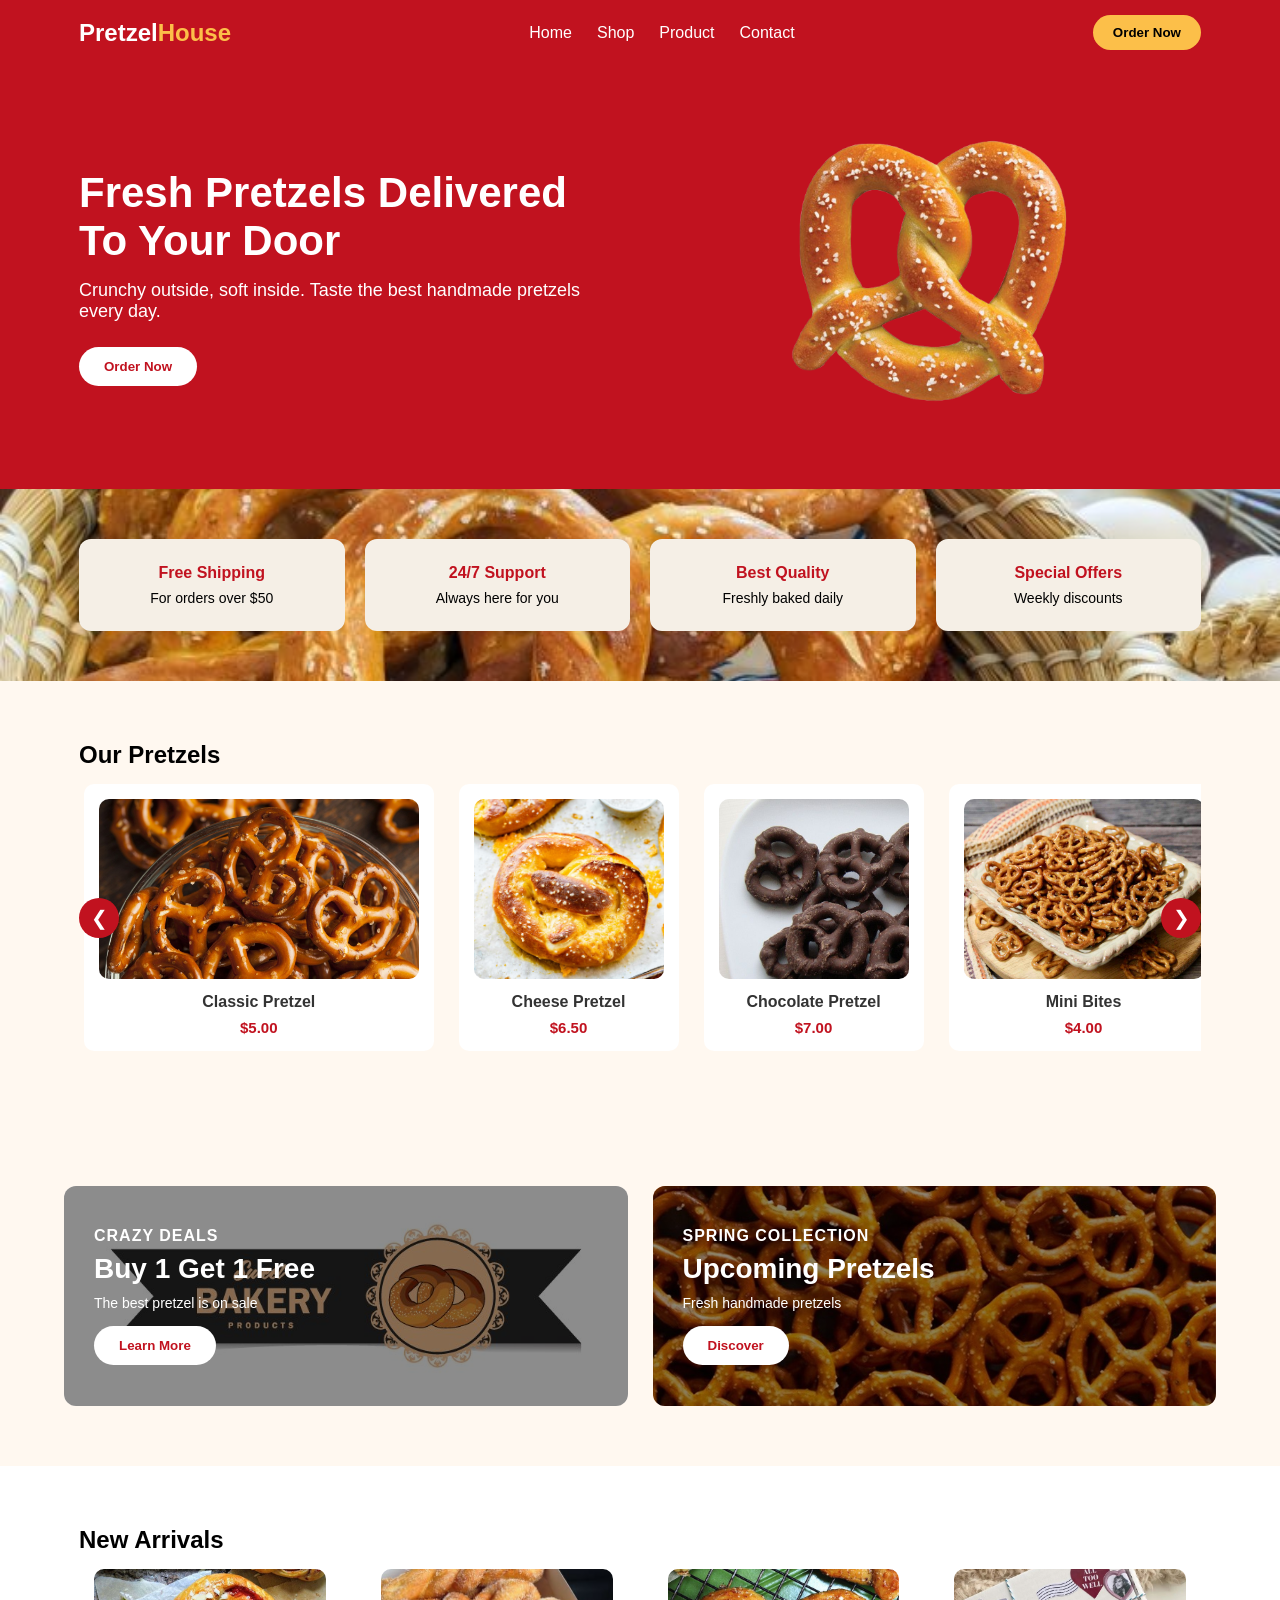
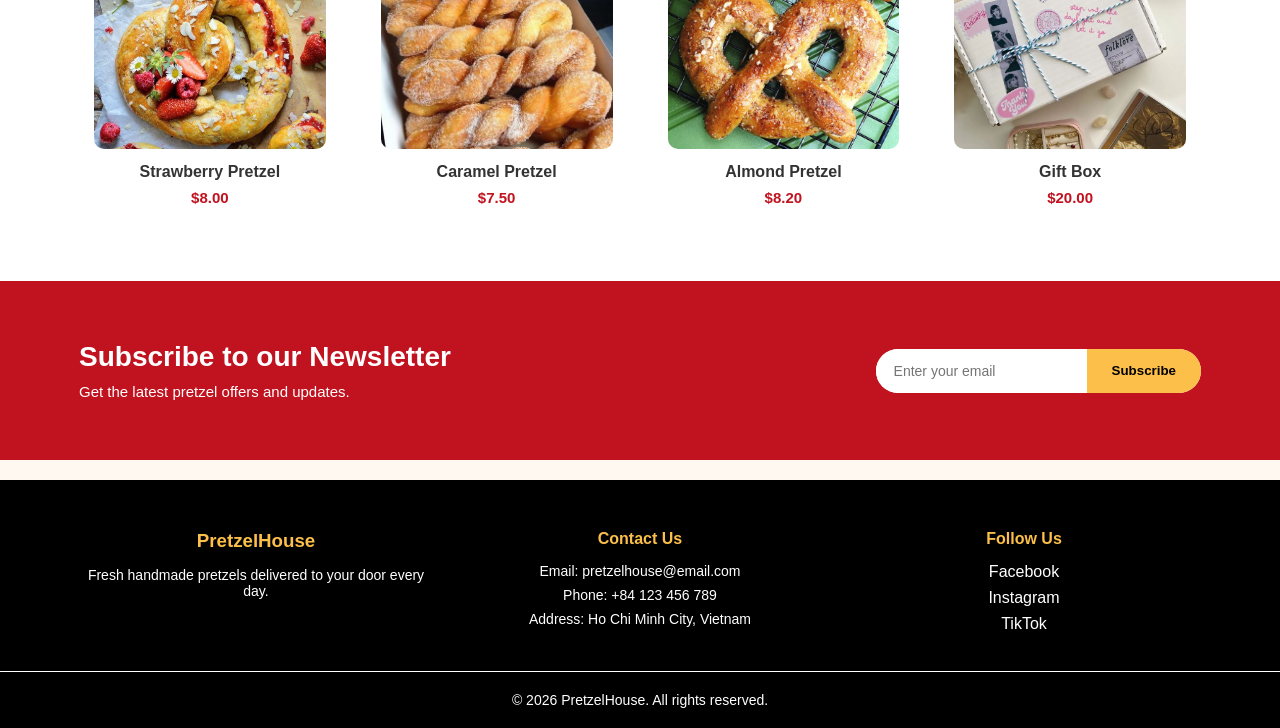
==== index.html @ 3565f14d "sua loi" ====
<!DOCTYPE html>
<html lang="vi">

<head>
    <meta charset="UTF-8">
    <meta name="viewport" content="width=device-width, initial-scale=1.0">
    <title>Pretzel House</title>
    <link rel="stylesheet" href="style.css">
    <script src="java.js"></script>
    
</head>
<body>
    <div id="homePage">
        <!-- HEADER -->
        <header class="header">
            <div class="container nav">
                <div class="logo">Pretzel<span>House</span></div>
                <ul class="menu">
        <li><a href="index.html">Home</a></li>
        <li><a href="shop.html">Shop</a></li>
        <li><a href="product.html">Product</a></li>
        <li><a href="#">Contact</a></li>
                </ul>
                </ul>
                <button class="btn-primary" onclick="showOrder()">Order Now</button>
            </div>
        </header>
        <!-- Banner -->
        <section class="banner">
            <div class="container banner-content">
                <div class="banner-text">
                    <h1>Fresh Pretzels Delivered To Your Door</h1>
                    <p>Crunchy outside, soft inside. Taste the best handmade pretzels every day.</p>
                    <button class="btn-white">Order Now</button>
                </div>
                <div class="Pretz-img">
                    <img src="./assets/img/1.png" alt="Pretzel">
                </div>
            </div>
        </section>
        <!-- Discount -->
        <section class="feature">
            <div class="container feature-grid">
                <div class="feature-item">
                    <h3>Free Shipping</h3>
                    <p>For orders over $50</p>
                </div>
                <div class="feature-item">
                    <h3>24/7 Support</h3>
                    <p>Always here for you</p>
                </div>
                <div class="feature-item">
                    <h3>Best Quality</h3>
                    <p>Freshly baked daily</p>
                </div>
                <div class="feature-item">
                    <h3>Special Offers</h3>
                    <p>Weekly discounts</p>
                </div>
            </div>
        </section>
        <!-- PRODUCT -->
        <section class="product">
            <div class="container">
                <h2 class="section-title">Our Pretzels</h2>
                <div class="slider-wrapper">
                    <button class="arrow left" onclick="scrollLeft()">❮</button>
                    <div class="product-slider" id="pretzelSlider">

                        <div class="card">
                            <img src="assets/img/Classic.png" alt="">
                            <h4>Classic Pretzel</h4>
                            <p>$5.00</p>
                        </div>

                        <div class="card">
                            <img src="assets/img/cheese.jpg" alt="">
                            <h4>Cheese Pretzel</h4>
                            <p>$6.50</p>
                        </div>

                        <div class="card">
                            <img src="assets/img/Chocolate.jpg" alt="">
                            <h4>Chocolate Pretzel</h4>
                            <p>$7.00</p>
                        </div>

                        <div class="card">
                            <img src="assets/img/mini.png" alt="">
                            <h4>Mini Bites</h4>
                            <p>$4.00</p>
                        </div>

                        <div class="card">
                            <img src="assets/img/Sweet.jpg" alt="">
                            <h4>Sweet Pretzel</h4>
                            <p>$6.00</p>
                        </div>

                        <div class="card">
                            <img src="assets/img/Salted Twist.jpg" alt="">
                            <h4>Salted Twist</h4>
                            <p>$5.50</p>
                        </div>

                        <div class="card">
                            <img src="assets/img/Crunchy Ring.jpg" alt="">
                            <h4>Crunchy Ring</h4>
                            <p>$6.20</p>
                        </div>

                        <div class="card">
                            <img src="assets/img/Combo.jpg" alt="">
                            <h4>Pretzel Combo</h4>
                            <p>$12.00</p>
                        </div>
    </div>
    <button class="arrow right" onclick="scrollRight()">❯</button>
    </div>
    </div>
</section>
        <!-- BANNER 2 -->
<section class="sm-banner">
<div class="banner-box">
    <h4>Crazy Deals</h4>
    <h2>Buy 1 Get 1 Free</h2>
    <span>The best pretzel is on sale</span>
    <button class="btn-white">Learn More</button>
</div>
<div class="banner-box banner-box2">
    <h4>Spring Collection</h4>
    <h2>Upcoming Pretzels</h2>
    <span>Fresh handmade pretzels</span>
    <button class="btn-white">Discover</button>
</div>
</section>
<!-- NEW PRODUCT -->
<section class="new-product">
<div class="container">
<h2 class="section-title">New Arrivals</h2>
    <div class="product-grid">
    <div class="card">
    <img src="assets/img/strawberry.jpg" alt="">
    <h4>Strawberry Pretzel</h4>
    <p>$8.00</p>
    </div>
    <div class="card">
    <img src="assets/img/Salted Twist.jpg" alt="sa">
    <h4>Caramel Pretzel</h4>
    <p>$7.50</p>
</div>
<div class="card">
    <img src="assets/img/Almond.jpg" alt="">
    <h4>Almond Pretzel</h4>
    <p>$8.20 </p>
    </div>
    <div class="card">
    <img src="assets/img/gift box.jpg" alt="">
    <h4>Gift Box</h4>
    <p>$20.00</p>
</div>
</div>
</div>
</section>
<!-- Trang order -->
<section id="orderPage" style="display:none; padding:50px 0;">
<div class="container">
<div class="order-header">
<h2>Order Your Pretzel</h2>
<div class="cart-icon" onclick="toggleCart()">
🛒 <span id="cart-count">0</span>
</div>
</div>
<div class="product-grid">
<div class="card">
<h4>Classic Pretzel</h4>
<p>$5.00</p>
<button onclick="addToCart('Classic Pretzel',5)">Add to Cart</button>
</div>
<div class="card">
<h4>Cheese Pretzel</h4>
<p>$6.50</p>
<button onclick="addToCart('Cheese Pretzel',6.5)">Add to Cart</button>
</div>
</div>
</div>
<!-- Gio hàng -->
<div class="cart" id="cart">
<h3>Your Cart</h3>
<ul id="cart-items"></ul>
<h4>Total: $<span id="total">0</span></h4>
<form onsubmit="placeOrder(event)">
<input type="text" placeholder="Full Name" required>
<input type="text" placeholder="Phone Number" required>
<input type="text" placeholder="Address" required>
<button type="submit">Place Order</button>
</form>
</div>
</section>
<!-- thông tin -->
<section class="newsletter">
    <div class="container newsletter-box">
        <div class="newsletter-text">
            <h2>Subscribe to our Newsletter</h2>
            <p>Get the latest pretzel offers and updates.</p>
        </div>

        <form class="newsletter-form">
            <input type="email" placeholder="Enter your email" required>
            <button type="submit">Subscribe</button>
        </form>
    </div>
</section>
<!-- FOOTER -->
<footer class="footer">
    <div class="container footer-grid">

        <!-- Shop Info -->
        <div class="footer-col">
            <h3>PretzelHouse</h3>
            <p>Fresh handmade pretzels delivered to your door every day.</p>
        </div>

        <!-- Contact -->
        <div class="footer-col">
            <h4>Contact Us</h4>
            <p>Email: pretzelhouse@email.com</p>
            <p>Phone: +84 123 456 789</p>
            <p>Address: Ho Chi Minh City, Vietnam</p>
        </div>

        <!-- Social Media -->
        <div class="footer-col">
            <h4>Follow Us</h4>
            <div class="social-icons">
                <a href="#">Facebook</a>
                <a href="#">Instagram</a>
                <a href="#">TikTok</a>
            </div>
        </div>

    </div>
    <div class="footer-bottom">
        <p>© 2026 PretzelHouse. All rights reserved.</p>
    </div>
</footer>
</body>
</html>
---- style.css ----
* {
    margin: 0;
    padding: 0;
    box-sizing: border-box;
    font-family: Arial, sans-serif;
}
/* CONTAINER */
.container {
    width: 90%;
    max-width: 1400px;
    margin: auto;
    padding: 0 15px;
}
/* HEADER */
.header {
    background: #c1121f;
    padding: 15px 0;
    position: sticky;
    top: 0;
    z-index: 1000;
}
.nav {
    display: flex;
    justify-content: space-between;
    align-items: center;
    flex-wrap: wrap;
    gap: 15px;
}
.logo {
    color: white;
    font-size: 24px;
    font-weight: bold;
}
.logo span {
    color: #fcbf49;
}
/* cho đt */
.hamburger{
display:none;
flex-direction:column;
gap:5px;
background:none;
border:none;
cursor:pointer;
}
.hamburger span{
width:25px;
height:3px;
background:white;
border-radius:3px;
transition: 0.3s;
}
.hamburger.active span:nth-child(1) {
    transform: rotate(45deg) translate(5px, 5px);
}
.hamburger.active span:nth-child(2) {
    opacity: 0;
}
.hamburger.active span:nth-child(3) {
    transform: rotate(-45deg) translate(7px, -6px);
}
/* cho laptop */
.menu{
list-style:none;
display:flex;
gap:25px;
align-items:center;
}
.menu a {
    text-decoration: none;
    color: white;
    font-weight: 500;
    padding: 8px 0;
    display: block;
}
.menu a:hover {
    color: #fcbf49;
}
/* Nút */
.btn-primary {
    background: #fcbf49;
    border: none;
    padding: 10px 20px;
    border-radius: 20px;
    cursor: pointer;
    font-weight: 600;
    transition: 0.3s;
}
.btn-primary:hover {
    background: white;
}
.btn-white {
    background: white;
    color: #c1121f;
    padding: 12px 25px;
    border: none;
    border-radius: 25px;
    cursor: pointer;
    font-weight: 600;
    transition: 0.3s;
}
.btn-white:hover {
    background: #fcbf49;
    color: black;
}
/* BANNER */
.banner {
    background: #c1121f;
    color: white;
    padding: 60px 0;
}
.banner-content {
    display: flex;
    align-items: center;
    justify-content: space-between;
    gap: 40px;
}
.banner-text {
    flex: 1;
}
.banner-text h1 {
    font-size: clamp(24px, 5vw, 42px);
    margin-bottom: 15px;
}
.banner-text p {
    margin-bottom: 25px;
    font-size: clamp(14px, 2vw, 18px);
}
.Pretz-img {
    flex: 1;
    text-align: center;
}
.Pretz-img img {
    max-width: 400px;
    width: 100%;
}
.slider-wrapper {
    position: relative;
    display: flex;
    align-items: center;
}
.product-slider {
    display: flex;
    gap: 25px;
    overflow-x: auto;
    scroll-behavior: smooth;
    padding: 15px 5px;
    -webkit-overflow-scrolling: touch;
}
.product-slider::-webkit-scrollbar {
    display: none;
}
.product-slider .card {
    min-width: 220px;
    flex: 0 0 auto;
}
/* Mũi tên */
.arrow {
    position: absolute;
    top: 50%;
    transform: translateY(-50%);
    background: #c1121f;
    color: white;
    border: none;
    font-size: 20px;
    width: 40px;
    height: 40px;
    border-radius: 50%;
    cursor: pointer;
    z-index: 10;
    transition: 0.3s;
}
.arrow.left {
    left: 0px;
}
.arrow.right {
    right: 0px;
}
.arrow:hover {
    background: #fcbf49;
    color: black;
}
/* FEATURE */
.feature {
    padding: 50px 0;
    background-image: url(./assets/img/2.jpg);
    background-size: cover;
    background-position: center;
    background-repeat: no-repeat;
}
.feature-grid {
    display: grid;
    grid-template-columns: repeat(4, 1fr);
    gap: 20px;
}
.feature-item {
    background: #f5efe6;
    padding: 25px 20px;
    border-radius: 12px;
    text-align: center;
    transition: 0.3s;
}
.feature-item:hover {
    transform: translateY(-5px);
    box-shadow: 0 5px 20px rgba(0,0,0,0.15);
}
.feature-icon {
    font-size: 32px;
    margin-bottom: 10px;
}
.feature-item h3 {
    font-size: 16px;
    margin-bottom: 8px;
    color: #c1121f;
}
.feature-item p {
    font-size: 14px;
    color: black;
}
/* PRODUCT */
.product {
    padding: 60px 0;
}
.product-grid {
    display: grid;
    grid-template-columns: repeat(4, 1fr);
    gap: 25px;
}
.card {
    background: white;
    padding: 15px;
    border-radius: 10px;
    text-align: center;
    transition: 0.3s;
}
.card img {
    width: 100%;
    height: 180px;
    object-fit: cover;
    border-radius: 10px;
    margin-bottom: 10px;
}
.card h4 {
    font-size: 16px;
    margin-bottom: 8px;
    color: #333;
}
.card p {
    color: #c1121f;
    font-weight: 600;
    font-size: 15px;
}
.card:hover {
    transform: translateY(-5px);
    box-shadow: 0 8px 25px rgba(0, 0, 0, 0.12);
}
.card button {
    margin-top: 10px;
    background: #c1121f;
    color: white;
    border: none;
    padding: 10px 20px;
    border-radius: 20px;
    cursor: pointer;
    transition: 0.3s;
}
.card button:hover {
    background: #fcbf49;
    color: black;
}
/* NEW PRODUCT */
.new-product {
    padding: 60px 0;
    background: white;
}
/* ORDER */
.order-header {
    display: flex;
    justify-content: space-between;
    align-items: center;
    margin-bottom: 30px;
}
.cart-icon {
    background: #c1121f;
    color: white;
    padding: 10px 18px;
    border-radius: 25px;
    cursor: pointer;
    font-weight: 600;
}
/* CART */
.cart {
    position: fixed;
    top: 0;
    right: -320px;
    width: 320px;
    max-width: 90%;
    height: 100%;
    background: white;
    padding: 25px;
    transition: 0.3s;
    box-shadow: -5px 0 20px rgba(0, 0, 0, 0.15);
    overflow-y: auto;
}
.cart.active {
    right: 0;
}
.cart-sidebar h3 {
    margin-bottom: 20px;
    color: #c1121f;
}
.cart-sidebar ul {
    list-style: none;
    margin-bottom: 20px;
}
.cart-sidebar li {
    padding: 10px 0;
    border-bottom: 1px solid #eee;
}
.cart-sidebar input {
    width: 100%;
    margin-bottom: 12px;
    padding: 12px;
    border: 1px solid #ddd;
    border-radius: 8px;
    font-size: 14px;
}
.cart-sidebar button[type="submit"] {
    width: 100%;
    background: #c1121f;
    color: white;
    border: none;
    padding: 12px;
    border-radius: 25px;
    cursor: pointer;
    font-weight: 600;
    transition: 0.3s;
}
.cart-sidebar button[type="submit"]:hover {
    background: #fcbf49;
    color: black;
}
/* TABLET */
@media (max-width:992px) {
    .banner-content {
        flex-direction: column;
        text-align: center;
    }
    .menu {
        justify-content: center;
    }

}
/* MOBILE */
@media (max-width:768px) {
    .nav {
        flex-direction: column;
        text-align: center;
    }
    .menu {
        flex-direction: column;
        gap: 10px;
    }
    .banner-text h1 {
        font-size: 28px;
    }
    .Pretz-img img {
        max-width: 250px;
}
.cart {
width: 100%;
}
}
/* ĐK mail */
.newsletter{
    background:#c1121f;
    padding:60px 0;
    color:white;
}
.newsletter-box{
    display:flex;
    justify-content:space-between;
    align-items:center;
    gap:30px;
}
.newsletter-text h2{
    font-size: clamp(22px, 3vw, 28px);
    margin-bottom:10px;
}
.newsletter-text p {
    font-size: 15px;
}
.newsletter-form{
    display:flex;
    background:white;
    border-radius:30px;
    overflow:hidden;
    flex-shrink: 0;
}
.newsletter-form input{
    border:none;
    padding:14px 18px;
    outline:none;
    min-width:200px;
    font-size: 14px;
}
.newsletter-form button{
    border:none;
    background:#fcbf49;
    padding:14px 25px;
    cursor:pointer;
    font-weight:bold;
    transition: 0.3s;
}
.newsletter-form button:hover{
    background:#ffd166;
}
@media (max-width:768px){
.menu{
position:absolute;
top:70px;
left:0;
right:0;
background:#c1121f;
flex-direction:column;
display:none;
padding:20px 0;
}
.menu.active{
display:flex;
}
.hamburger{
display:flex;
}
.sm-banner{
flex-direction:column;
}
.newsletter-box{
flex-direction:column;
text-align:center;
}
}
@media (max-width:992px){
.product-grid{
grid-template-columns: repeat(2,1fr);
}
.feature-grid{
grid-template-columns: repeat(2,1fr);
}
}
@media (max-width:600px){
.product-grid{
grid-template-columns:1fr;
}
}
/* SMALL BANNERS */
.sm-banner{
    display:flex;
    gap:25px;
    padding:60px 5%;
}
.banner-box{
    flex:1;
    min-height:220px;
    background-image:url('./assets/img/banner1.jpg');
    background-size:cover;
    background-position:center;
    display:flex;
    flex-direction:column;
    justify-content:center;
    align-items:flex-start;
    padding:30px;
    color:white;
    border-radius:12px;
    transition:0.3s;
    position:relative;
    overflow:hidden;
}
.banner-box::before{
    content:"";
    position:absolute;
    inset:0;
    background:rgba(0,0,0,0.45);
}
.banner-box *{
    position:relative;
    z-index:2;
}
.banner-box h4{
    font-size:16px;
    margin-bottom:8px;
    text-transform: uppercase;
    letter-spacing: 1px;
}
.banner-box h2{
    font-size:clamp(20px, 3vw, 28px);
    margin-bottom:10px;
}
.banner-box span{
    margin-bottom:15px;
    font-size: 14px;
}
/* second banner */
.banner-box2{
    background-image:url('./assets/img/banner2.jpg');
}
.banner-box:hover{
    transform:translateY(-6px);
    box-shadow:0 10px 25px rgba(0,0,0,0.2);
}
/* mobile */
@media (max-width:480px){
.product-grid{
grid-template-columns:1fr;
}
.feature-grid{
grid-template-columns:1fr;
}
.footer-grid{
grid-template-columns:1fr;
}
}
/* tt */
.footer{
    background: black;
    color:white;
    padding:50px 0 20px;
}
.footer-grid{
    display:grid;
    grid-template-columns:repeat(3, 1fr);
    gap:30px;
}
.footer-col h3,
.footer-col h4{
    margin-bottom:15px;
    color: #fcbf49;
}
.footer-col p{
    font-size:14px;
    margin-bottom:8px;
    color: white;
}
.social-icons a{
    display:block;
    color:white;
    text-decoration:none;
    margin-bottom:8px;
    transition: 0.3s;
}
.social-icons a:hover{
    color:#c1121f
}
.footer-bottom{
    text-align:center;
    margin-top:30px;
    font-size:14px;
    border-top:1px solid white;
    padding-top:20px;
    color: #ffffff;
}
#cart {
    overflow-x: auto;
}
#cart table {
    width: 100%;
    border-collapse: collapse;
    table-layout: fixed;
    white-space: nowrap;
}
#cart table img {
    width: 70px;
}
#cart table td {
    padding: 10px 5px;
    text-align: center;
}
#cart table td:nth-child(1) { width: 100px; }
#cart table td:nth-child(2) { width: 150px; }
#cart table td:nth-child(3) { width: 250px; }
#cart table td:nth-child(4),
#cart table td:nth-child(5),
#cart table td:nth-child(6) { width: 150px; }
#cart table thead {
    border: 1px solid #e2e9e1;
    border-left: none;
    border-right: none;
}
#cart table thead td {
    font-weight: 700;
    text-transform: uppercase;
    font-size: 13px;
    padding: 18px 0;
}
#cart table tbody tr td {
    padding-top: 15px;
}
#cart table tbody td i {
    color: #088178;
}
#cart-add {
    display: flex;
    flex-wrap: wrap;
    justify-content: space-between;
}
#coupon {
    width: 50%;
    margin-bottom: 30px;
}
#coupon h3, #subtotal h3 {
    padding-bottom: 15px;
}
#coupon input {
    padding: 10px 20px;
    outline: none;
    width: 60%;
    border: 1px solid #e2e9e1;
}
#subtotal {
    width: 45%;
    margin-bottom: 30px;
    border: 1px solid #e2e9e1;
    padding: 30px;
}
#subtotal table {
    border-collapse: collapse;
    width: 100%;
    margin-bottom: 20px;
}
#subtotal table td {
    width: 50%;
    border: 1px solid #e2e9e1;
    padding: 10px;
    font-size: 13px;
}
.section-p1 {
    padding: 40px 80px; 
}
@media (max-width: 477px) {
    #cart-add {
        flex-direction: column;
    }
    #coupon, #subtotal {
        width: 100%;
    }
}

.blog-header {
    display: flex;
    align-items: center;
    justify-content: space-between;
    padding: 20px 80px;
    background: #E3E6F3;
    box-shadow: 0 5px 15px rgba(0, 0, 0, 0.06);
    z-index: 999;
    position: sticky;
    top: 0;
    left: 0;
}

.blog-nav {
    display: flex;
    align-items: center;
    justify-content: center;
}
.blog-nav li {
    list-style: none; 
    padding: 0 20px;
    position: relative;
}
.blog-nav li a {
    text-decoration: none; 
    font-size: 16px;
    font-weight: 600;
    color: #1a1a1a;
    transition: 0.3s ease;
}

.blog-nav li a:hover,
.blog-nav li a.active {
    color: #088178; 
}
.product-detail {
    padding: 60px 0;
}

body {
    margin: 0;
    background-color: #fff8f0;
}
header {
    padding: 15px;
    text-align: center;
}

header h1 {
    color: white;
    margin: 0;
}
.nav {
    position: relative;
}
nav a {
    color: #ffe4c4;
    margin: 0 15px;
    text-decoration: none;
    font-weight: bold;
}

nav a:hover {
    color: white;
}

.container-blog {
    padding: 20px;
}

.blog-post {
    background: white;
    margin-bottom: 20px;
    padding: 15px;
    border-radius: 10px;
    box-shadow: 0 2px 5px rgba(0,0,0,0.1);
}

.blog-post h2 {
    color: #8b4513;
}

.about {
    background: white;
    padding: 20px;
    border-radius: 10px;
}

.about h2 {
    color: #8b4513;
}
footer {
    background-color: #8b4513;
    color: white;
    text-align: center;
    padding: 10px;
    margin-top: 20px;
}
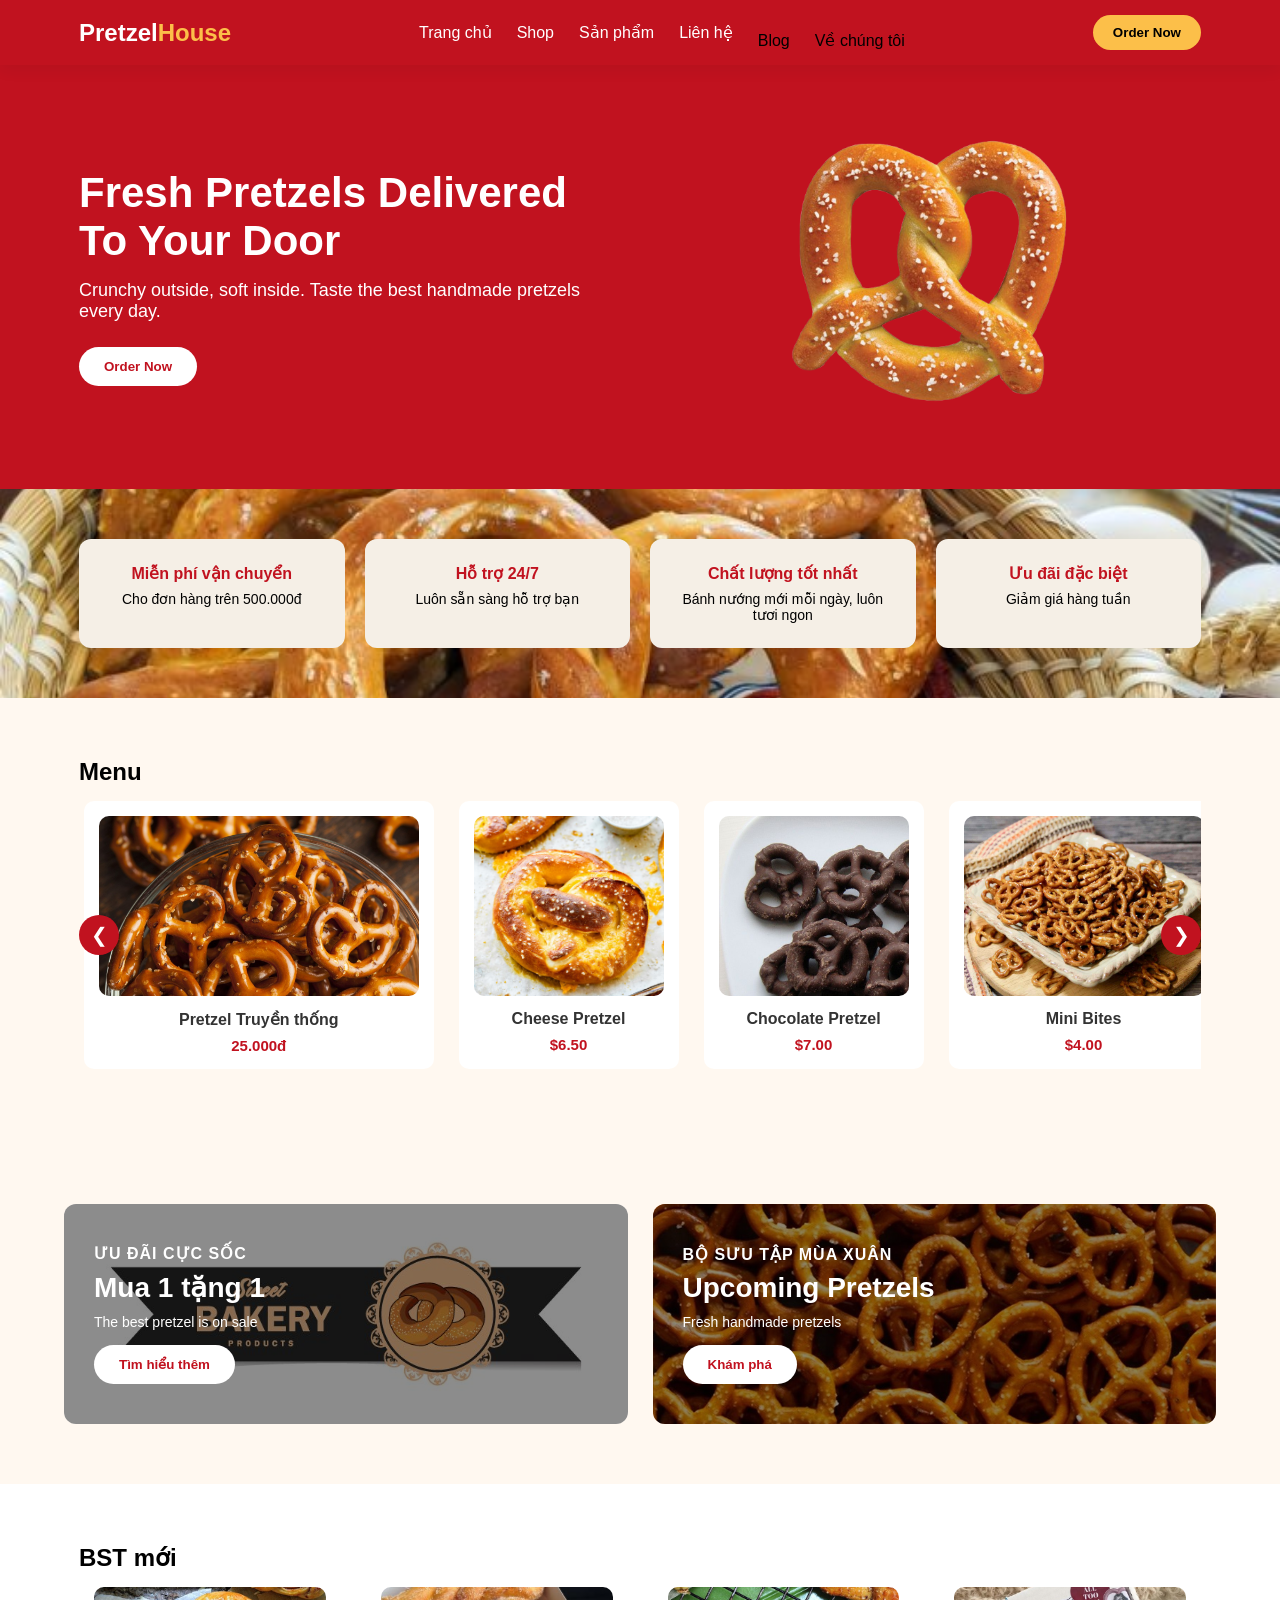
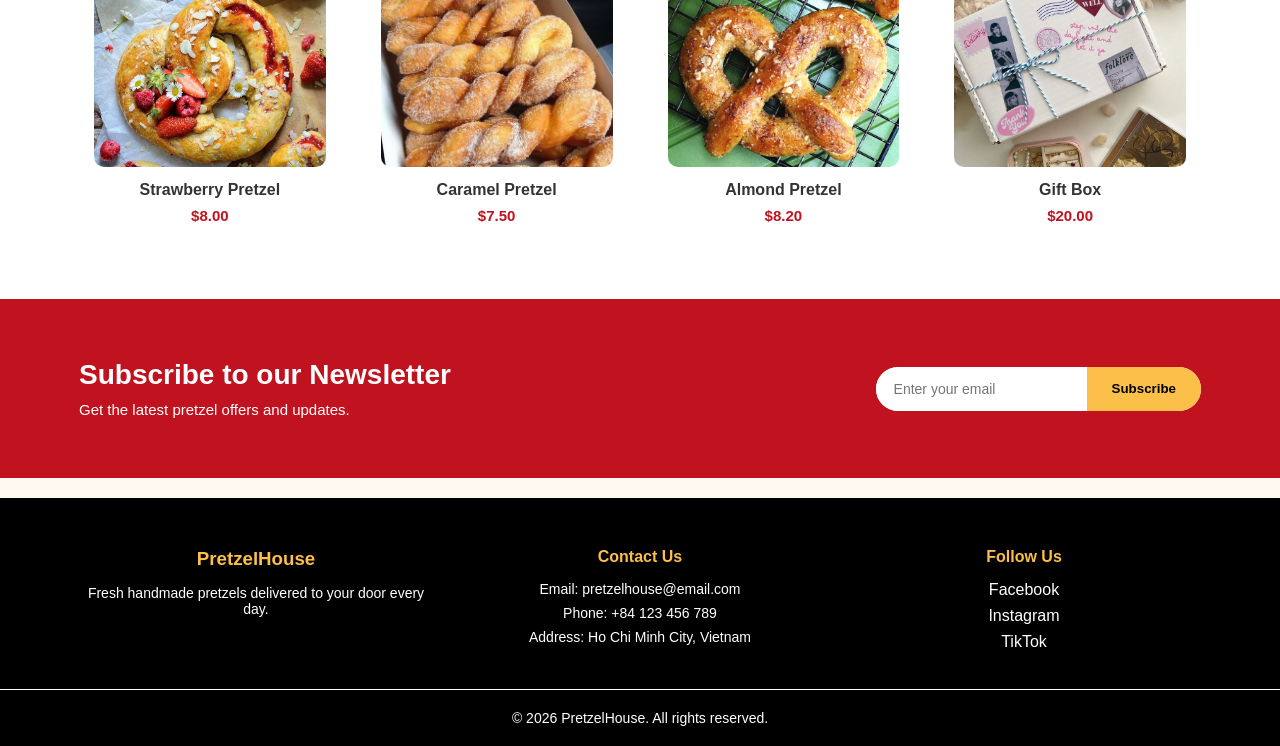
==== commit 35b036ed: "doi sang tv" ====
--- a/index.html
+++ b/index.html
@@ -11,15 +11,16 @@
 </head>
 <body>
     <div id="homePage">
-        <!-- HEADER -->
         <header class="header">
             <div class="container nav">
                 <div class="logo">Pretzel<span>House</span></div>
                 <ul class="menu">
-        <li><a href="index.html">Home</a></li>
+        <li><a href="index.html">Trang chủ</a></li>
         <li><a href="shop.html">Shop</a></li>
-        <li><a href="product.html">Product</a></li>
-        <li><a href="#">Contact</a></li>
+        <li><a href="product.html">Sản phẩm</a></li>
+        <li><a href="contact.html">Liên hệ</a></li>
+        <li><a href="blog.html"></a>Blog</li>
+        <li><a href="about.html"></a>Về chúng tôi</li>
                 </ul>
                 </ul>
                 <button class="btn-primary" onclick="showOrder()">Order Now</button>
@@ -42,35 +43,35 @@
         <section class="feature">
             <div class="container feature-grid">
                 <div class="feature-item">
-                    <h3>Free Shipping</h3>
-                    <p>For orders over $50</p>
-                </div>
-                <div class="feature-item">
-                    <h3>24/7 Support</h3>
-                    <p>Always here for you</p>
-                </div>
-                <div class="feature-item">
-                    <h3>Best Quality</h3>
-                    <p>Freshly baked daily</p>
-                </div>
-                <div class="feature-item">
-                    <h3>Special Offers</h3>
-                    <p>Weekly discounts</p>
+                    <h3>Miễn phí vận chuyển</h3>
+                    <p>Cho đơn hàng trên 500.000đ</p>
+                </div>
+                <div class="feature-item">
+                    <h3>Hỗ trợ 24/7</h3>
+                    <p>Luôn sẵn sàng hỗ trợ bạn</p>
+                </div>
+                <div class="feature-item">
+                    <h3>Chất lượng tốt nhất</h3>
+                    <p>Bánh nướng mới mỗi ngày, luôn tươi ngon</p>
+                </div>
+                <div class="feature-item">
+                    <h3>Ưu đãi đặc biệt</h3>
+                    <p>Giảm giá hàng tuần</p>
                 </div>
             </div>
         </section>
         <!-- PRODUCT -->
         <section class="product">
             <div class="container">
-                <h2 class="section-title">Our Pretzels</h2>
+                <h2 class="section-title">Menu</h2>
                 <div class="slider-wrapper">
                     <button class="arrow left" onclick="scrollLeft()">❮</button>
                     <div class="product-slider" id="pretzelSlider">
 
                         <div class="card">
                             <img src="assets/img/Classic.png" alt="">
-                            <h4>Classic Pretzel</h4>
-                            <p>$5.00</p>
+                            <h4> Pretzel Truyền thống </h4>
+                            <p>25.000đ </p>
                         </div>
 
                         <div class="card">
@@ -111,8 +112,8 @@
 
                         <div class="card">
                             <img src="assets/img/Combo.jpg" alt="">
-                            <h4>Pretzel Combo</h4>
-                            <p>$12.00</p>
+                            <h4>Combo pretzel</h4>
+                            <p>150,000đ</p>
                         </div>
     </div>
     <button class="arrow right" onclick="scrollRight()">❯</button>
@@ -122,22 +123,22 @@
         <!-- BANNER 2 -->
 <section class="sm-banner">
 <div class="banner-box">
-    <h4>Crazy Deals</h4>
-    <h2>Buy 1 Get 1 Free</h2>
+    <h4>Ưu đãi cực sốc</h4>
+    <h2>Mua 1 tặng 1</h2>
     <span>The best pretzel is on sale</span>
-    <button class="btn-white">Learn More</button>
+    <button class="btn-white">Tìm hiểu thêm</button>
 </div>
 <div class="banner-box banner-box2">
-    <h4>Spring Collection</h4>
+    <h4>Bộ sưu tập mùa xuân</h4>
     <h2>Upcoming Pretzels</h2>
     <span>Fresh handmade pretzels</span>
-    <button class="btn-white">Discover</button>
+    <button class="btn-white">Khám phá</button>
 </div>
 </section>
 <!-- NEW PRODUCT -->
 <section class="new-product">
 <div class="container">
-<h2 class="section-title">New Arrivals</h2>
+<h2 class="section-title">BST mới</h2>
     <div class="product-grid">
     <div class="card">
     <img src="assets/img/strawberry.jpg" alt="">
--- a/style.css
+++ b/style.css
@@ -742,4 +742,156 @@
     text-align: center;
     padding: 10px;
     margin-top: 20px;
-}+}
+
+body {
+    font-family: 'Segoe UI', Tahoma, Geneva, Verdana, sans-serif;
+    margin: 0;
+    padding: 0;
+}
+
+.section-p1 {
+    padding: 40px 80px;
+}
+
+
+header {
+    display: flex;
+    justify-content: space-between;
+    align-items: center;
+    padding: 20px 80px;
+    background: #f3f5f9;
+    box-shadow: 0 5px 15px rgba(0,0,0,0.06);
+}
+
+header nav a {
+    text-decoration: none;
+    margin-left: 20px;
+    color: #1a1a1a;
+    font-weight: 600;
+}
+
+header nav a.active {
+    color: #ff6600; 
+}
+
+/* Contact Details */
+#contact-details {
+    display: flex;
+    align-items: center;
+    justify-content: space-between;
+}
+
+#contact-details .details {
+    width: 40%;
+}
+
+#contact-details .details span,
+#form-details form span {
+    font-size: 12px;
+    color: #555;
+}
+
+#contact-details .details h2,
+#form-details form h2 {
+    font-size: 26px;
+    line-height: 35px;
+    padding: 20px 0;
+}
+
+#contact-details .details h3 {
+    font-size: 16px;
+    padding-bottom: 15px;
+}
+
+#contact-details .details li {
+    list-style: none;
+    display: flex;
+    padding: 10px 0;
+}
+
+#contact-details .details li i {
+    font-size: 14px;
+    padding-right: 22px;
+}
+
+#contact-details .details li p {
+    margin: 0;
+    font-size: 14px;
+}
+
+#contact-details .map {
+    width: 55%;
+    height: 400px;
+}
+
+#contact-details .map iframe {
+    width: 100%;
+    height: 100%;
+}
+
+#form-details {
+    display: flex;
+    justify-content: space-between;
+    margin: 30px;
+    padding: 80px;
+    border: 1px solid #e1e1e1;
+}
+
+#form-details form {
+    width: 65%;
+    display: flex;
+    flex-direction: column;
+    align-items: flex-start;
+}
+
+#form-details form input,
+#form-details form textarea {
+    width: 100%;
+    padding: 12px 15px;
+    outline: none;
+    margin-bottom: 20px;
+    border: 1px solid #e1e1e1;
+}
+
+#form-details form button {
+    background-color: #ff6600;
+    color: #fff;
+    padding: 14px 30px;
+    border: none;
+    cursor: pointer;
+    font-weight: 600;
+    transition: 0.3s;
+}
+
+#form-details .people div {
+    display: flex;
+    align-items: flex-start;
+    padding-bottom: 25px;
+}
+
+#form-details .people div img {
+    width: 65px;
+    height: 65px;
+    object-fit: cover;
+    margin-right: 15px;
+}
+
+#form-details .people div p {
+    margin: 0;
+    font-size: 13px;
+    line-height: 25px;
+}
+
+#form-details .people div p span {
+    display: block;
+    font-size: 16px;
+    font-weight: 600;
+    color: #000;
+}
+
+footer {
+    text-align: center;
+    padding: 20px;
+    background: #f3f5f9;
+}
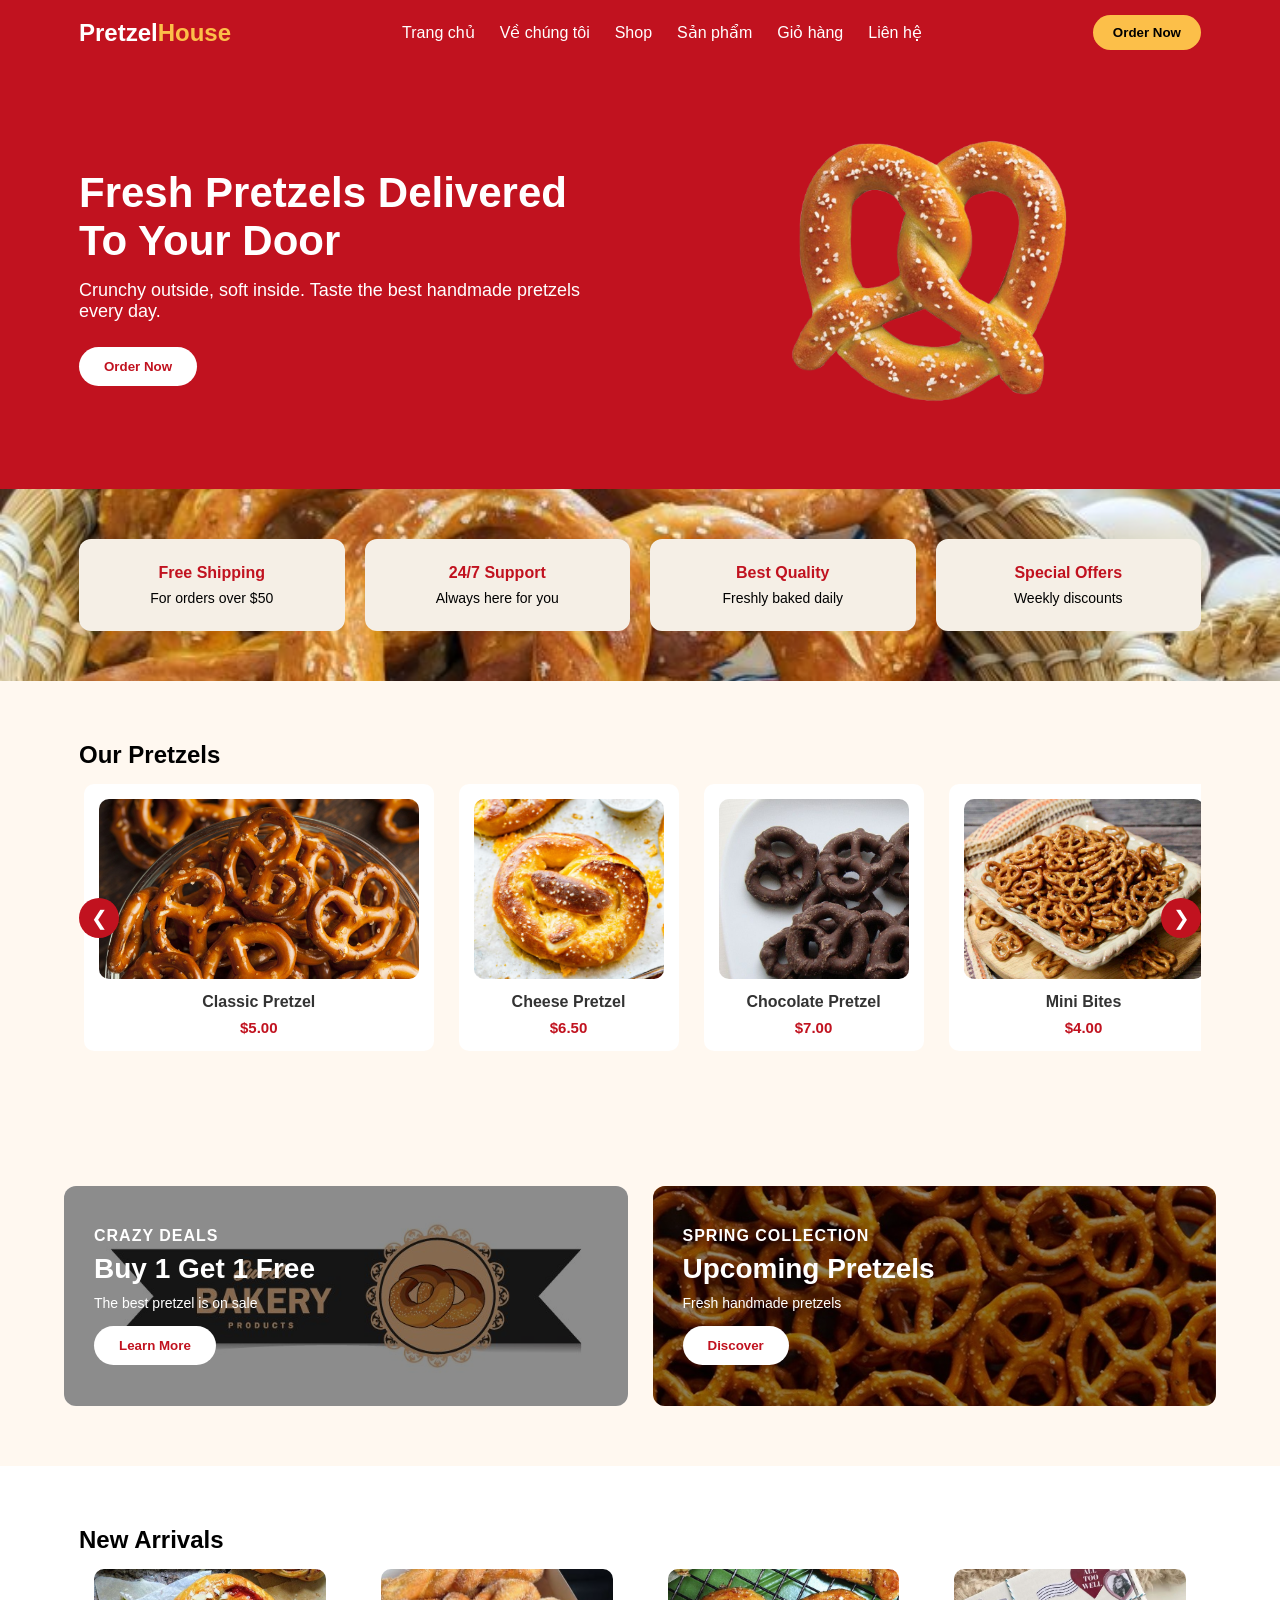
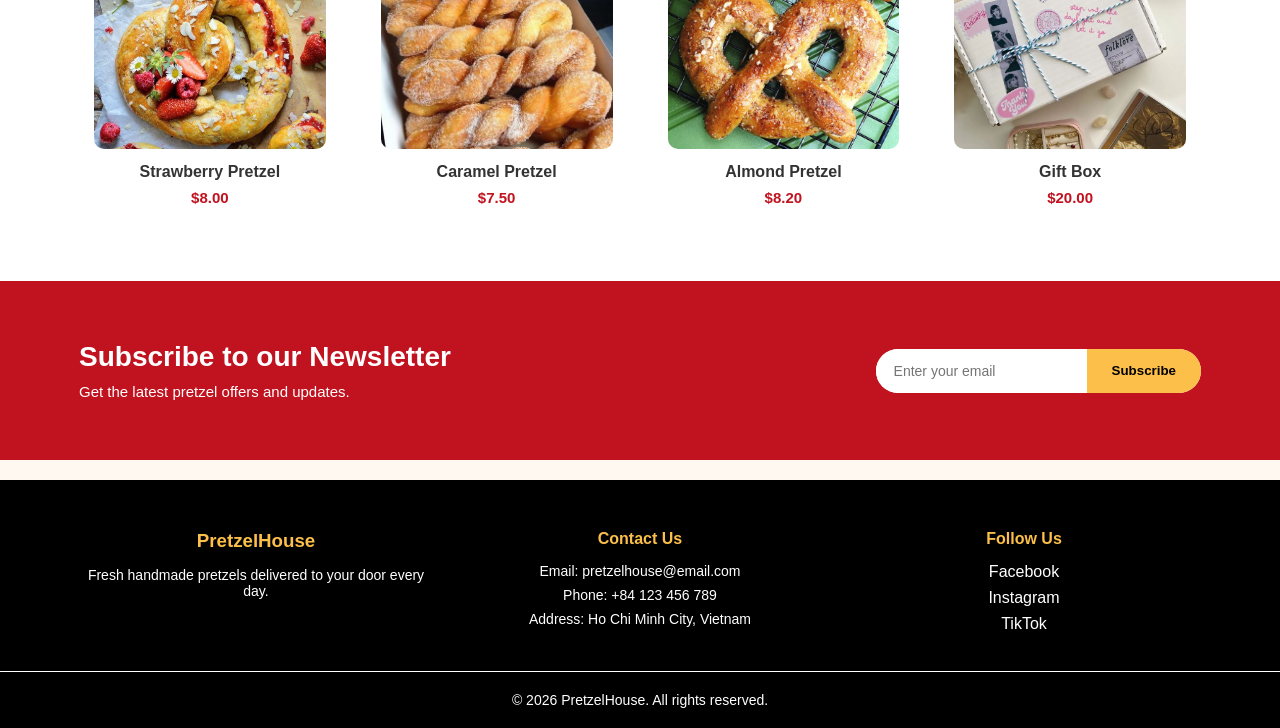
==== commit 19d8a74b: "dong bo header" ====
--- a/index.html
+++ b/index.html
@@ -12,16 +12,20 @@
 <body>
     <div id="homePage">
         <header class="header">
-            <div class="container nav">
-                <div class="logo">Pretzel<span>House</span></div>
+        <div class="container nav">
+        <div class="logo">Pretzel<span>House</span></div>
+            <button class="hamburger">
+            <span></span>
+            <span></span>
+            <span></span>
+            </button>
                 <ul class="menu">
         <li><a href="index.html">Trang chủ</a></li>
+        <li><a href="about.html">Về chúng tôi</a></li>
         <li><a href="shop.html">Shop</a></li>
         <li><a href="product.html">Sản phẩm</a></li>
+        <li><a href="cart.html">Giỏ hàng</a></li>
         <li><a href="contact.html">Liên hệ</a></li>
-        <li><a href="blog.html"></a>Blog</li>
-        <li><a href="about.html"></a>Về chúng tôi</li>
-                </ul>
                 </ul>
                 <button class="btn-primary" onclick="showOrder()">Order Now</button>
             </div>
@@ -43,35 +47,35 @@
         <section class="feature">
             <div class="container feature-grid">
                 <div class="feature-item">
-                    <h3>Miễn phí vận chuyển</h3>
-                    <p>Cho đơn hàng trên 500.000đ</p>
-                </div>
-                <div class="feature-item">
-                    <h3>Hỗ trợ 24/7</h3>
-                    <p>Luôn sẵn sàng hỗ trợ bạn</p>
-                </div>
-                <div class="feature-item">
-                    <h3>Chất lượng tốt nhất</h3>
-                    <p>Bánh nướng mới mỗi ngày, luôn tươi ngon</p>
-                </div>
-                <div class="feature-item">
-                    <h3>Ưu đãi đặc biệt</h3>
-                    <p>Giảm giá hàng tuần</p>
+                    <h3>Free Shipping</h3>
+                    <p>For orders over $50</p>
+                </div>
+                <div class="feature-item">
+                    <h3>24/7 Support</h3>
+                    <p>Always here for you</p>
+                </div>
+                <div class="feature-item">
+                    <h3>Best Quality</h3>
+                    <p>Freshly baked daily</p>
+                </div>
+                <div class="feature-item">
+                    <h3>Special Offers</h3>
+                    <p>Weekly discounts</p>
                 </div>
             </div>
         </section>
         <!-- PRODUCT -->
         <section class="product">
             <div class="container">
-                <h2 class="section-title">Menu</h2>
+                <h2 class="section-title">Our Pretzels</h2>
                 <div class="slider-wrapper">
                     <button class="arrow left" onclick="scrollLeft()">❮</button>
                     <div class="product-slider" id="pretzelSlider">
 
                         <div class="card">
                             <img src="assets/img/Classic.png" alt="">
-                            <h4> Pretzel Truyền thống </h4>
-                            <p>25.000đ </p>
+                            <h4>Classic Pretzel</h4>
+                            <p>$5.00</p>
                         </div>
 
                         <div class="card">
@@ -112,8 +116,8 @@
 
                         <div class="card">
                             <img src="assets/img/Combo.jpg" alt="">
-                            <h4>Combo pretzel</h4>
-                            <p>150,000đ</p>
+                            <h4>Pretzel Combo</h4>
+                            <p>$12.00</p>
                         </div>
     </div>
     <button class="arrow right" onclick="scrollRight()">❯</button>
@@ -123,22 +127,22 @@
         <!-- BANNER 2 -->
 <section class="sm-banner">
 <div class="banner-box">
-    <h4>Ưu đãi cực sốc</h4>
-    <h2>Mua 1 tặng 1</h2>
+    <h4>Crazy Deals</h4>
+    <h2>Buy 1 Get 1 Free</h2>
     <span>The best pretzel is on sale</span>
-    <button class="btn-white">Tìm hiểu thêm</button>
+    <button class="btn-white">Learn More</button>
 </div>
 <div class="banner-box banner-box2">
-    <h4>Bộ sưu tập mùa xuân</h4>
+    <h4>Spring Collection</h4>
     <h2>Upcoming Pretzels</h2>
     <span>Fresh handmade pretzels</span>
-    <button class="btn-white">Khám phá</button>
+    <button class="btn-white">Discover</button>
 </div>
 </section>
 <!-- NEW PRODUCT -->
 <section class="new-product">
 <div class="container">
-<h2 class="section-title">BST mới</h2>
+<h2 class="section-title">New Arrivals</h2>
     <div class="product-grid">
     <div class="card">
     <img src="assets/img/strawberry.jpg" alt="">
--- a/style.css
+++ b/style.css
@@ -742,156 +742,4 @@
     text-align: center;
     padding: 10px;
     margin-top: 20px;
-}
-
-body {
-    font-family: 'Segoe UI', Tahoma, Geneva, Verdana, sans-serif;
-    margin: 0;
-    padding: 0;
-}
-
-.section-p1 {
-    padding: 40px 80px;
-}
-
-
-header {
-    display: flex;
-    justify-content: space-between;
-    align-items: center;
-    padding: 20px 80px;
-    background: #f3f5f9;
-    box-shadow: 0 5px 15px rgba(0,0,0,0.06);
-}
-
-header nav a {
-    text-decoration: none;
-    margin-left: 20px;
-    color: #1a1a1a;
-    font-weight: 600;
-}
-
-header nav a.active {
-    color: #ff6600; 
-}
-
-/* Contact Details */
-#contact-details {
-    display: flex;
-    align-items: center;
-    justify-content: space-between;
-}
-
-#contact-details .details {
-    width: 40%;
-}
-
-#contact-details .details span,
-#form-details form span {
-    font-size: 12px;
-    color: #555;
-}
-
-#contact-details .details h2,
-#form-details form h2 {
-    font-size: 26px;
-    line-height: 35px;
-    padding: 20px 0;
-}
-
-#contact-details .details h3 {
-    font-size: 16px;
-    padding-bottom: 15px;
-}
-
-#contact-details .details li {
-    list-style: none;
-    display: flex;
-    padding: 10px 0;
-}
-
-#contact-details .details li i {
-    font-size: 14px;
-    padding-right: 22px;
-}
-
-#contact-details .details li p {
-    margin: 0;
-    font-size: 14px;
-}
-
-#contact-details .map {
-    width: 55%;
-    height: 400px;
-}
-
-#contact-details .map iframe {
-    width: 100%;
-    height: 100%;
-}
-
-#form-details {
-    display: flex;
-    justify-content: space-between;
-    margin: 30px;
-    padding: 80px;
-    border: 1px solid #e1e1e1;
-}
-
-#form-details form {
-    width: 65%;
-    display: flex;
-    flex-direction: column;
-    align-items: flex-start;
-}
-
-#form-details form input,
-#form-details form textarea {
-    width: 100%;
-    padding: 12px 15px;
-    outline: none;
-    margin-bottom: 20px;
-    border: 1px solid #e1e1e1;
-}
-
-#form-details form button {
-    background-color: #ff6600;
-    color: #fff;
-    padding: 14px 30px;
-    border: none;
-    cursor: pointer;
-    font-weight: 600;
-    transition: 0.3s;
-}
-
-#form-details .people div {
-    display: flex;
-    align-items: flex-start;
-    padding-bottom: 25px;
-}
-
-#form-details .people div img {
-    width: 65px;
-    height: 65px;
-    object-fit: cover;
-    margin-right: 15px;
-}
-
-#form-details .people div p {
-    margin: 0;
-    font-size: 13px;
-    line-height: 25px;
-}
-
-#form-details .people div p span {
-    display: block;
-    font-size: 16px;
-    font-weight: 600;
-    color: #000;
-}
-
-footer {
-    text-align: center;
-    padding: 20px;
-    background: #f3f5f9;
-}
+}
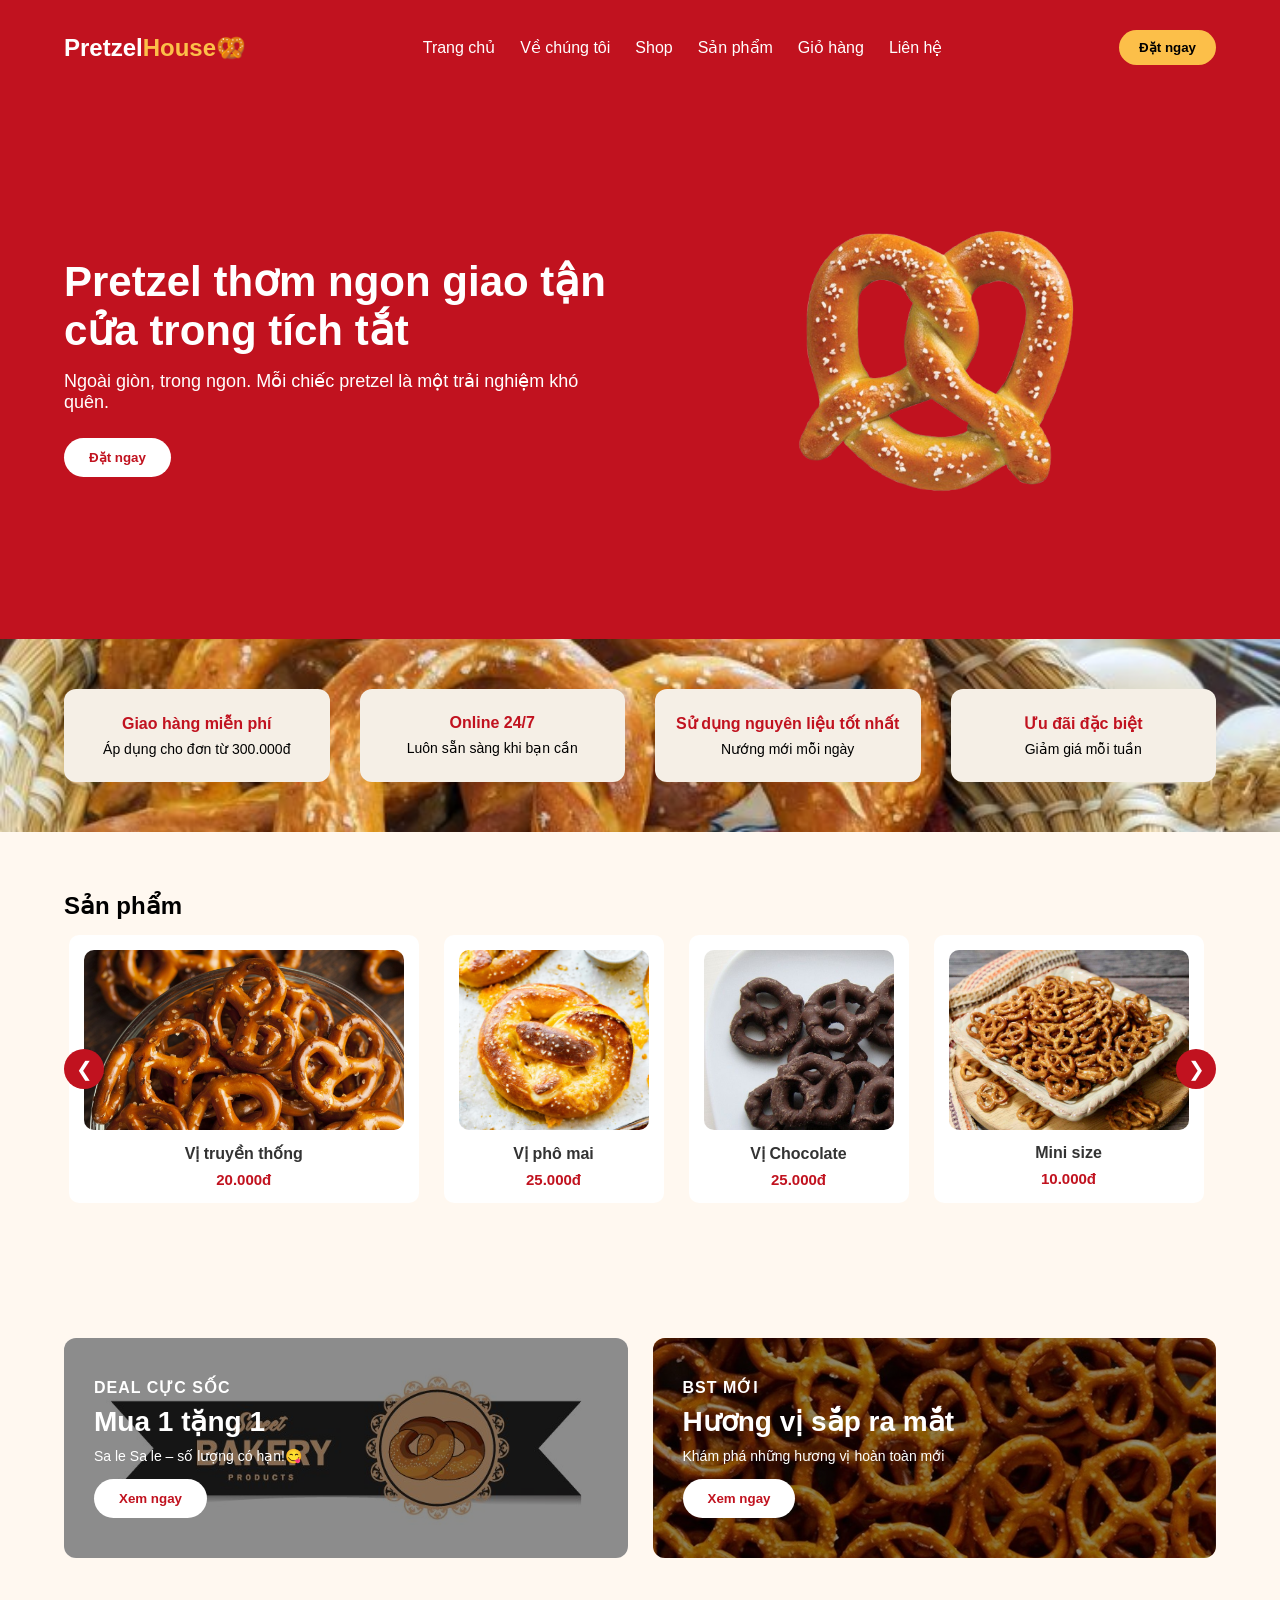
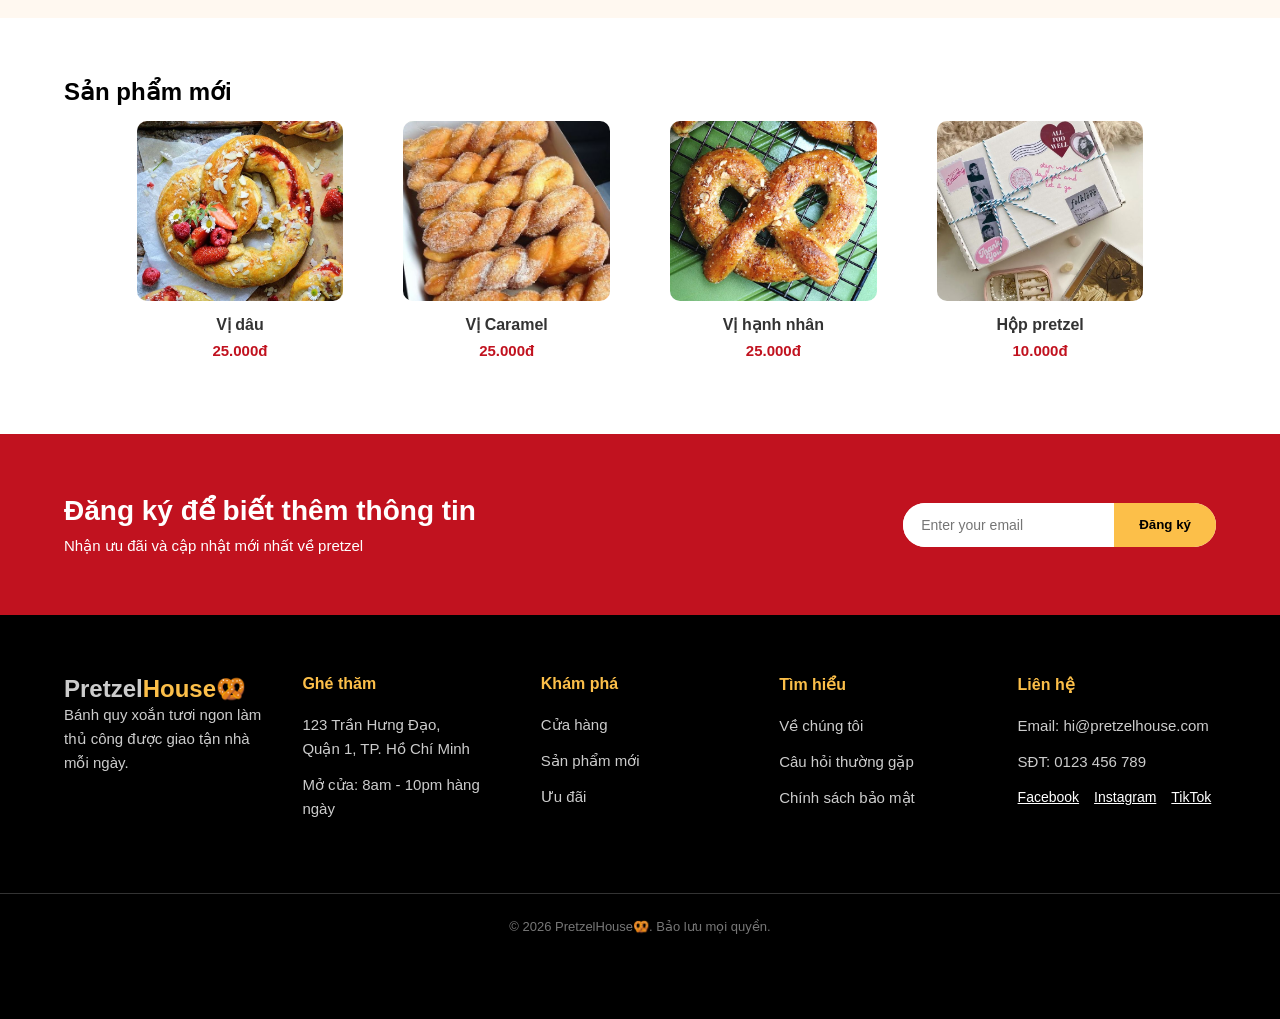
==== commit d21842d4: "sua trang web" ====
--- a/index.html
+++ b/index.html
@@ -1,19 +1,17 @@
 <!DOCTYPE html>
 <html lang="vi">
-
 <head>
     <meta charset="UTF-8">
     <meta name="viewport" content="width=device-width, initial-scale=1.0">
-    <title>Pretzel House</title>
+    <title>Pretzel House 🥨</title>
     <link rel="stylesheet" href="style.css">
     <script src="java.js"></script>
-    
 </head>
 <body>
     <div id="homePage">
         <header class="header">
         <div class="container nav">
-        <div class="logo">Pretzel<span>House</span></div>
+        <div class="logo">Pretzel<span>House🥨</span></div>
             <button class="hamburger">
             <span></span>
             <span></span>
@@ -27,16 +25,16 @@
         <li><a href="cart.html">Giỏ hàng</a></li>
         <li><a href="contact.html">Liên hệ</a></li>
                 </ul>
-                <button class="btn-primary" onclick="showOrder()">Order Now</button>
+                <button class="btn-primary" onclick="showOrder()">Đặt ngay</button>
             </div>
         </header>
         <!-- Banner -->
         <section class="banner">
             <div class="container banner-content">
                 <div class="banner-text">
-                    <h1>Fresh Pretzels Delivered To Your Door</h1>
-                    <p>Crunchy outside, soft inside. Taste the best handmade pretzels every day.</p>
-                    <button class="btn-white">Order Now</button>
+                    <h1>Pretzel thơm ngon giao tận cửa trong tích tắt</h1>
+                    <p>Ngoài giòn, trong ngon. Mỗi chiếc pretzel là một trải nghiệm khó quên.</p>
+                    <button class="btn-white">Đặt ngay</button>
                 </div>
                 <div class="Pretz-img">
                     <img src="./assets/img/1.png" alt="Pretzel">
@@ -47,77 +45,76 @@
         <section class="feature">
             <div class="container feature-grid">
                 <div class="feature-item">
-                    <h3>Free Shipping</h3>
-                    <p>For orders over $50</p>
-                </div>
-                <div class="feature-item">
-                    <h3>24/7 Support</h3>
-                    <p>Always here for you</p>
-                </div>
-                <div class="feature-item">
-                    <h3>Best Quality</h3>
-                    <p>Freshly baked daily</p>
-                </div>
-                <div class="feature-item">
-                    <h3>Special Offers</h3>
-                    <p>Weekly discounts</p>
+                    <h3>Giao hàng miễn phí</h3>
+                    <p>Áp dụng cho đơn từ 300.000đ</p>
+                </div>
+                <div class="feature-item">
+                    <h3>Online 24/7</h3>
+                    <p>Luôn sẵn sàng khi bạn cần</p>
+                </div>
+                <div class="feature-item">
+                    <h3>Sử dụng nguyên liệu tốt nhất</h3>
+                    <p>Nướng mới mỗi ngày</p>
+                </div>
+                <div class="feature-item">
+                    <h3>Ưu đãi đặc biệt</h3>
+                    <p>Giảm giá mỗi tuần</p>
                 </div>
             </div>
         </section>
         <!-- PRODUCT -->
         <section class="product">
             <div class="container">
-                <h2 class="section-title">Our Pretzels</h2>
+                <h2 class="section-title">Sản phẩm</h2>
                 <div class="slider-wrapper">
                     <button class="arrow left" onclick="scrollLeft()">❮</button>
                     <div class="product-slider" id="pretzelSlider">
-
                         <div class="card">
                             <img src="assets/img/Classic.png" alt="">
-                            <h4>Classic Pretzel</h4>
-                            <p>$5.00</p>
+                            <h4>Vị truyền thống</h4>
+                            <p>20.000đ</p>
                         </div>
 
                         <div class="card">
                             <img src="assets/img/cheese.jpg" alt="">
-                            <h4>Cheese Pretzel</h4>
-                            <p>$6.50</p>
+                            <h4>Vị phô mai</h4>
+                            <p>25.000đ</p>
                         </div>
 
                         <div class="card">
                             <img src="assets/img/Chocolate.jpg" alt="">
-                            <h4>Chocolate Pretzel</h4>
-                            <p>$7.00</p>
+                            <h4>Vị Chocolate</h4>
+                            <p>25.000đ</p>
                         </div>
 
                         <div class="card">
                             <img src="assets/img/mini.png" alt="">
-                            <h4>Mini Bites</h4>
-                            <p>$4.00</p>
+                            <h4>Mini size</h4>
+                            <p>10.000đ</p>
                         </div>
 
                         <div class="card">
                             <img src="assets/img/Sweet.jpg" alt="">
-                            <h4>Sweet Pretzel</h4>
-                            <p>$6.00</p>
+                            <h4>Pretzel ngọt</h4>
+                            <p>20.000đ</p>
                         </div>
 
                         <div class="card">
                             <img src="assets/img/Salted Twist.jpg" alt="">
-                            <h4>Salted Twist</h4>
-                            <p>$5.50</p>
+                            <h4>Xoắn muối</h4>
+                            <p>20.000đ</p>
                         </div>
 
                         <div class="card">
                             <img src="assets/img/Crunchy Ring.jpg" alt="">
-                            <h4>Crunchy Ring</h4>
-                            <p>$6.20</p>
+                            <h4>Vòng pretzel giòn rụm</h4>
+                            <p>20.000đ</p>
                         </div>
 
                         <div class="card">
                             <img src="assets/img/Combo.jpg" alt="">
-                            <h4>Pretzel Combo</h4>
-                            <p>$12.00</p>
+                            <h4>Combo</h4>
+                            <p>100.000đ</p>
                         </div>
     </div>
     <button class="arrow right" onclick="scrollRight()">❯</button>
@@ -127,42 +124,42 @@
         <!-- BANNER 2 -->
 <section class="sm-banner">
 <div class="banner-box">
-    <h4>Crazy Deals</h4>
-    <h2>Buy 1 Get 1 Free</h2>
-    <span>The best pretzel is on sale</span>
-    <button class="btn-white">Learn More</button>
+    <h4>Deal cực sốc</h4>
+    <h2>Mua 1 tặng 1</h2>
+    <span>Sa le Sa le – số lượng có hạn!😋</span>
+    <button class="btn-white">Xem ngay</button>
 </div>
 <div class="banner-box banner-box2">
-    <h4>Spring Collection</h4>
-    <h2>Upcoming Pretzels</h2>
-    <span>Fresh handmade pretzels</span>
-    <button class="btn-white">Discover</button>
+    <h4>BST mới</h4>
+    <h2>Hương vị sắp ra mắt</h2>
+    <span>Khám phá những hương vị hoàn toàn mới</span>
+    <button class="btn-white">Xem ngay</button>
 </div>
 </section>
 <!-- NEW PRODUCT -->
 <section class="new-product">
 <div class="container">
-<h2 class="section-title">New Arrivals</h2>
+<h2 class="section-title">Sản phẩm mới</h2>
     <div class="product-grid">
     <div class="card">
     <img src="assets/img/strawberry.jpg" alt="">
-    <h4>Strawberry Pretzel</h4>
-    <p>$8.00</p>
+    <h4>Vị dâu</h4>
+    <p>25.000đ</p>
     </div>
     <div class="card">
     <img src="assets/img/Salted Twist.jpg" alt="sa">
-    <h4>Caramel Pretzel</h4>
-    <p>$7.50</p>
+    <h4>Vị Caramel</h4>
+    <p>25.000đ</p>
 </div>
 <div class="card">
     <img src="assets/img/Almond.jpg" alt="">
-    <h4>Almond Pretzel</h4>
-    <p>$8.20 </p>
+    <h4>Vị hạnh nhân</h4>
+    <p>25.000đ</p>
     </div>
     <div class="card">
     <img src="assets/img/gift box.jpg" alt="">
-    <h4>Gift Box</h4>
-    <p>$20.00</p>
+    <h4>Hộp pretzel</h4>
+    <p>10.000đ</p>
 </div>
 </div>
 </div>
@@ -171,34 +168,34 @@
 <section id="orderPage" style="display:none; padding:50px 0;">
 <div class="container">
 <div class="order-header">
-<h2>Order Your Pretzel</h2>
+<h2>Đặt ngay</h2>
 <div class="cart-icon" onclick="toggleCart()">
 🛒 <span id="cart-count">0</span>
 </div>
 </div>
 <div class="product-grid">
 <div class="card">
-<h4>Classic Pretzel</h4>
-<p>$5.00</p>
+<h4>Vị truyền thống</h4>
+<p>20.000đ</p>
 <button onclick="addToCart('Classic Pretzel',5)">Add to Cart</button>
 </div>
 <div class="card">
-<h4>Cheese Pretzel</h4>
-<p>$6.50</p>
-<button onclick="addToCart('Cheese Pretzel',6.5)">Add to Cart</button>
+<h4>Vị phô mai</h4>
+<p>25.000đ</p>
+<button onclick="addToCart('Cheese Pretzel',6.5)">Thêm vào giỏ</button>
 </div>
 </div>
 </div>
 <!-- Gio hàng -->
 <div class="cart" id="cart">
-<h3>Your Cart</h3>
+<h3>Giỏ hàng</h3>
 <ul id="cart-items"></ul>
-<h4>Total: $<span id="total">0</span></h4>
+<h4>Tổng: đ<span id="total">0</span></h4>
 <form onsubmit="placeOrder(event)">
 <input type="text" placeholder="Full Name" required>
 <input type="text" placeholder="Phone Number" required>
 <input type="text" placeholder="Address" required>
-<button type="submit">Place Order</button>
+<button type="submit">Đặt ngay</button>
 </form>
 </div>
 </section>
@@ -206,47 +203,58 @@
 <section class="newsletter">
     <div class="container newsletter-box">
         <div class="newsletter-text">
-            <h2>Subscribe to our Newsletter</h2>
-            <p>Get the latest pretzel offers and updates.</p>
+            <h2>Đăng ký để biết thêm thông tin</h2>
+            <p>Nhận ưu đãi và cập nhật mới nhất về pretzel</p>
         </div>
 
         <form class="newsletter-form">
             <input type="email" placeholder="Enter your email" required>
-            <button type="submit">Subscribe</button>
+            <button type="submit">Đăng ký</button>
         </form>
     </div>
 </section>
-<!-- FOOTER -->
 <footer class="footer">
     <div class="container footer-grid">
-
-        <!-- Shop Info -->
+    <div class="footer-col">
+    <div class="logo">Pretzel<span>House🥨</span></div>
+        <p>Bánh quy xoắn tươi ngon làm thủ công được giao tận nhà mỗi ngày.</p>
+    </div>
+    <div class="footer-col">
+        <h4>Ghé thăm</h4>
+        <p>123 Trần Hưng Đạo,<br>Quận 1, TP. Hồ Chí Minh</p>
+        <p>Mở cửa: 8am - 10pm hàng ngày</p>
+    </div>
+    <div class="footer-col">
+            <h4>Khám phá</h4>
+            <ul>
+                <li><a href="shop.html">Cửa hàng</a></li>
+                <li><a href="product.html">Sản phẩm mới</a></li>
+                <li><a href="about.html">Ưu đãi</a></li>
+            </ul>
+        </div>
         <div class="footer-col">
-            <h3>PretzelHouse</h3>
-            <p>Fresh handmade pretzels delivered to your door every day.</p>
-        </div>
-
-        <!-- Contact -->
+            <h4>Tìm hiểu</h4>
+            <ul>
+                <li><a href="#">Về chúng tôi</a></li>
+                <li><a href="#">Câu hỏi thường gặp</a></li>
+                <li><a href="#">Chính sách bảo mật</a></li>
+            </ul>
+        </div>
         <div class="footer-col">
-            <h4>Contact Us</h4>
-            <p>Email: pretzelhouse@email.com</p>
-            <p>Phone: +84 123 456 789</p>
-            <p>Address: Ho Chi Minh City, Vietnam</p>
-        </div>
-
-        <!-- Social Media -->
-        <div class="footer-col">
-            <h4>Follow Us</h4>
+            <h4>Liên hệ</h4>
+            <p>Email: hi@pretzelhouse.com</p>
+            <p>SĐT: 0123 456 789</p>
             <div class="social-icons">
                 <a href="#">Facebook</a>
                 <a href="#">Instagram</a>
                 <a href="#">TikTok</a>
             </div>
         </div>
-
     </div>
     <div class="footer-bottom">
-        <p>© 2026 PretzelHouse. All rights reserved.</p>
+        <div class="container">
+            <p>© 2026 PretzelHouse🥨. Bảo lưu mọi quyền.</p>
+        </div>
     </div>
 </footer>
 </body>
--- a/style.css
+++ b/style.css
@@ -4,12 +4,14 @@
     box-sizing: border-box;
     font-family: Arial, sans-serif;
 }
-/* CONTAINER */
+html, body {
+    overflow-x: hidden;
+}
 .container {
-    width: 90%;
-    max-width: 1400px;
+    width: 100%;
+    max-width: 1200px;
     margin: auto;
-    padding: 0 15px;
+    padding: 0 16px;
 }
 /* HEADER */
 .header {
@@ -351,26 +353,6 @@
     }
 
 }
-/* MOBILE */
-@media (max-width:768px) {
-    .nav {
-        flex-direction: column;
-        text-align: center;
-    }
-    .menu {
-        flex-direction: column;
-        gap: 10px;
-    }
-    .banner-text h1 {
-        font-size: 28px;
-    }
-    .Pretz-img img {
-        max-width: 250px;
-}
-.cart {
-width: 100%;
-}
-}
 /* ĐK mail */
 .newsletter{
     background:#c1121f;
@@ -414,31 +396,6 @@
 }
 .newsletter-form button:hover{
     background:#ffd166;
-}
-@media (max-width:768px){
-.menu{
-position:absolute;
-top:70px;
-left:0;
-right:0;
-background:#c1121f;
-flex-direction:column;
-display:none;
-padding:20px 0;
-}
-.menu.active{
-display:flex;
-}
-.hamburger{
-display:flex;
-}
-.sm-banner{
-flex-direction:column;
-}
-.newsletter-box{
-flex-direction:column;
-text-align:center;
-}
 }
 @media (max-width:992px){
 .product-grid{
@@ -516,48 +473,89 @@
 .feature-grid{
 grid-template-columns:1fr;
 }
-.footer-grid{
-grid-template-columns:1fr;
-}
-}
-/* tt */
-.footer{
-    background: black;
-    color:white;
-    padding:50px 0 20px;
-}
-.footer-grid{
-    display:grid;
-    grid-template-columns:repeat(3, 1fr);
-    gap:30px;
-}
-.footer-col h3,
-.footer-col h4{
-    margin-bottom:15px;
+}
+.footer {
+    background: #000000;
+    color: #ffffff; 
+    padding: 60px 5%;
+    width: 100%;
+    display: block; 
+}
+.footer-grid {
+    display: grid;
+    grid-template-columns: repeat(auto-fit, minmax(150px, 1fr));
+    gap: 30px;
+}
+.footer-col * {
+    color: #cccccc; 
+}
+.footer-col h4 {
+    color: #fcbf49; 
+    margin-bottom: 20px;
+}
+.footer-grid {
+    display: grid;
+    grid-template-columns: 2fr 1fr 1fr 1fr 1.5fr; 
+    gap: 40px;
+    padding-bottom: 60px;
+}
+.footer-col p, 
+.footer-col ul li {
+    font-size: 15px;
+    line-height: 1.6;
+    margin-bottom: 12px;
+    color: #cccccc;
+}
+.footer-col ul {
+    list-style: none;
+}
+.footer-col ul li a {
+    text-decoration: none;
+    color: #cccccc;
+    transition: 0.3s;
+}
+.footer-col ul li a:hover {
     color: #fcbf49;
-}
-.footer-col p{
-    font-size:14px;
-    margin-bottom:8px;
+    padding-left: 5px;
+}
+.social-icons {
+    display: flex;
+    gap: 15px;
+    margin-top: 15px;
+}
+.social-icons a {
     color: white;
-}
-.social-icons a{
-    display:block;
-    color:white;
-    text-decoration:none;
-    margin-bottom:8px;
-    transition: 0.3s;
-}
-.social-icons a:hover{
-    color:#c1121f
-}
-.footer-bottom{
-    text-align:center;
-    margin-top:30px;
-    font-size:14px;
-    border-top:1px solid white;
-    padding-top:20px;
-    color: #ffffff;
+    font-size: 14px;
+    text-decoration: underline;
+}
+.social-icons a:hover {
+    color: #fcbf49;
+}
+.footer-bottom {
+    border-top: 1px solid #333;
+    padding: 25px 0;
+    text-align: center;
+    font-size: 13px;
+    color: #777;
+}
+@media (max-width: 992px) {
+    .footer-grid {
+        grid-template-columns: repeat(2, 1fr);
+    }
+}
+@media (max-width: 600px) {
+    .footer-grid {
+        grid-template-columns: 1fr;
+        gap: 30px;
+    }
+    .footer {
+        padding-top: 50px;
+    }
+}
+footer {
+    background-color: transparent; 
+    margin-top: 0;
+    padding: 0;
 }
 #cart {
     overflow-x: auto;
@@ -644,7 +642,6 @@
         width: 100%;
     }
 }
-
 .blog-header {
     display: flex;
     align-items: center;
@@ -657,7 +654,6 @@
     top: 0;
     left: 0;
 }
-
 .blog-nav {
     display: flex;
     align-items: center;
@@ -675,7 +671,6 @@
     color: #1a1a1a;
     transition: 0.3s ease;
 }
-
 .blog-nav li a:hover,
 .blog-nav li a.active {
     color: #088178; 
@@ -683,7 +678,6 @@
 .product-detail {
     padding: 60px 0;
 }
-
 body {
     margin: 0;
     background-color: #fff8f0;
@@ -706,15 +700,12 @@
     text-decoration: none;
     font-weight: bold;
 }
-
 nav a:hover {
     color: white;
 }
-
 .container-blog {
     padding: 20px;
 }
-
 .blog-post {
     background: white;
     margin-bottom: 20px;
@@ -722,24 +713,307 @@
     border-radius: 10px;
     box-shadow: 0 2px 5px rgba(0,0,0,0.1);
 }
-
 .blog-post h2 {
     color: #8b4513;
 }
-
 .about {
     background: white;
     padding: 20px;
     border-radius: 10px;
 }
-
 .about h2 {
     color: #8b4513;
 }
-footer {
-    background-color: #8b4513;
+.btn-white,
+.btn-primary {
+    display: inline-block;
+}
+@media (max-width:768px){
+    .feature-grid {
+        grid-template-columns: 1fr;
+    }
+}
+.container {
+    width: 100%;
+    max-width: 100%; 
+    margin: 0;
+    padding: 0 5%; 
+}
+.nav {
+    display: flex;
+    justify-content: space-between;
+    align-items: center;
+    padding: 15px 5%; 
+}
+.banner-content {
+    display: flex;
+    align-items: center;
+    justify-content: space-between;
+    gap: 40px;
+    padding: 60px 5%;
+}
+.feature, .newsletter, .footer {
+    width: 100%;
+    padding-left: 0;
+    padding-right: 0;
+}
+.product-grid, .feature-grid {
+    display: grid;
+    grid-template-columns: repeat(4, 1fr);
+    gap: 30px;
+    padding: 0 5%;
+}
+.footer-grid {
+    display: grid;
+    grid-template-columns: repeat(5, 1fr); 
+    gap: 40px;
+    padding: 0 5% 60px 5%;
+}
+/* MOBILE RESPONSIVE */
+@media (max-width: 768px) {
+    .nav {
+        padding: 10px 5%;
+        position: relative;
+    }
+    .hamburger {
+        display: flex; 
+        z-index: 1001;
+    }
+    .menu {
+        display: none; 
+        position: fixed; 
+        top: 0;
+    right: 0;
+    width: 70%; 
+    height: 100vh;
+    background: #c1121f;
+    flex-direction: column;
+    justify-content: center;
+    align-items: center;
+    gap: 30px;
+    transition: 0.3s ease-in-out;
+    box-shadow: -5px 0 15px rgba(0,0,0,0.3);
+    z-index: 1000;
+}
+.menu.active {
+    display: flex; 
+}
+.banner-content {
+    flex-direction: column-reverse; 
+    text-align: center;
+    padding: 40px 5%;
+}
+.Pretz-img img {
+    max-width: 250px;
+}
+.newsletter-box {
+    flex-direction: column;
+    gap: 20px;
+}
+.newsletter-form {
+    width: 100%;
+}
+.newsletter-form input {
+    width: 100%;
+    min-width: unset;
+}
+}
+.about-section {
+    padding: 60px 5%;
+    background-color: var(--cream-bg); 
+}
+.about-title {
+    color: var(--primary-red);
+    font-size: 32px;
+    margin-bottom: 40px;
+    position: relative;
+    display: inline-block;
+}
+.about-title::after {
+    content: "";
+    position: absolute;
+    bottom: -10px;
+    left: 0;
+    width: 60%;
+    height: 3px;
+    background: var(--primary-red);
+    border-radius: 2px;
+}
+.about-grid {
+    display: grid;
+    grid-template-columns: 1.2fr 1fr; /* Chia 2 cột */
+    gap: 30px;
+    align-items: start;
+}
+.about-card {
+    background: white;
+    padding: 25px;
+    border-radius: 15px;
+    margin-bottom: 20px;
+    box-shadow: 0 4px 15px rgba(0,0,0,0.05);
+    border: 1px solid rgba(193, 18, 31, 0.1);
+}
+.about-card h3 {
+    color: var(--primary-red);
+    margin-bottom: 12px;
+    font-size: 18px;
+    border-bottom: 1px solid #eee;
+    padding-bottom: 8px;
+}
+.about-card p {
+    font-size: 14px;
+    line-height: 1.6;
+    color: #444;
+}
+.about-card.highlighted {
+    background: #c1121f;
     color: white;
+}
+.about-card.highlighted h3 {
+    color: var(--accent-yellow);
+    border-bottom-color: rgba(255,255,255,0.2);
+}
+.about-card.highlighted ul {
+    list-style: none;
+    padding: 0;
+}
+.about-card.highlighted li {
+    font-size: 14px;
+    margin-bottom: 10px;
+}
+.about-image img {
+    width: 100%;
+    height: 250px;
+    object-fit: cover;
+    border-radius: 15px;
+    margin-bottom: 20px;
+    box-shadow: 0 10px 20px rgba(0,0,0,0.1);
+}
+@media (max-width: 768px) {
+    .about-grid {
+        grid-template-columns: 1fr;
+    }
+    .about-right {
+        order: -1; 
+    }
+}
+/* --- Liên lạc --- */
+#contact-page {
+    background-color: #f5efe6; 
+    padding: 60px 0;
+}
+.contact-container {
+    display: grid;
+    grid-template-columns: 1fr 1.2fr; 
+    gap: 50px;
+    align-items: start;
+}
+
+.contact-info .info-box span, 
+.contact-form span {
+    color: #c1121f;
+    font-weight: 700;
+    font-size: 14px;
+}
+.contact-info h2, 
+.contact-form h2 {
+    font-size: 28px;
+    margin: 10px 0 20px;
+    color: #333;
+}
+.details-list {
+    list-style: none;
+    padding: 0;
+}
+.details-list li {
+    display: flex;
+    align-items: center;
+    gap: 15px;
+    margin-bottom: 20px;
+}
+.details-list i {
+    color: #c1121f;
+    font-size: 18px;
+    width: 25px;
+}
+.map-container {
+    margin-top: 30px;
+    box-shadow: 0 10px 25px rgba(0,0,0,0.1);
+}
+.contact-form-wrapper {
+    background: white;
+    padding: 40px;
+    border-radius: 20px;
+    box-shadow: 0 10px 30px rgba(0,0,0,0.05);
+}
+.contact-form {
+    display: flex;
+    flex-direction: column;
+    gap: 15px;
+}
+.input-group {
+    display: grid;
+    grid-template-columns: 1fr 1fr;
+    gap: 15px;
+}
+.contact-form input, 
+.contact-form textarea {
+    width: 100%;
+    padding: 15px;
+    border: 1px solid #e2e9e1;
+    border-radius: 10px;
+    outline: none;
+    background: #fdfdfd;
+}
+.contact-form input:focus, 
+.contact-form textarea:focus {
+    border-color: #c1121f;
+}
+.management-info {
+    margin-top: 35px;
+    border-top: 1px dashed #ddd;
+    padding-top: 25px;
+}
+.management-info h3 {
+    font-size: 16px;
+    margin-bottom: 15px;
+    color: #c1121f;
+}
+.people-card {
+    background: #f9f9f9;
+    padding: 12px 15px;
+    border-radius: 8px;
+    margin-bottom: 10px;
+    border-left: 4px solid #fcbf49;
+}
+.people-card p {
+    font-size: 13px;
+    line-height: 1.5;
+}
+@media (max-width: 992px) {
+    .contact-container {
+        grid-template-columns: 1fr; /
+    } 
+    .input-group {
+        grid-template-columns: 1fr;
+    }
+}
+.details-list li {
+    display: flex;
+    align-items: flex-start; 
+    gap: 15px;
+    margin-bottom: 20px;
+}
+.details-list i {
+    color: #c1121f;
+    font-size: 18px;
+    margin-top: 4px; 
+    width: 25px;
     text-align: center;
-    padding: 10px;
-    margin-top: 20px;
+}
+.details-list p {
+    margin: 0;
+    line-height: 1.5; 
+    font-size: 15px;
+    color: #333;
 }
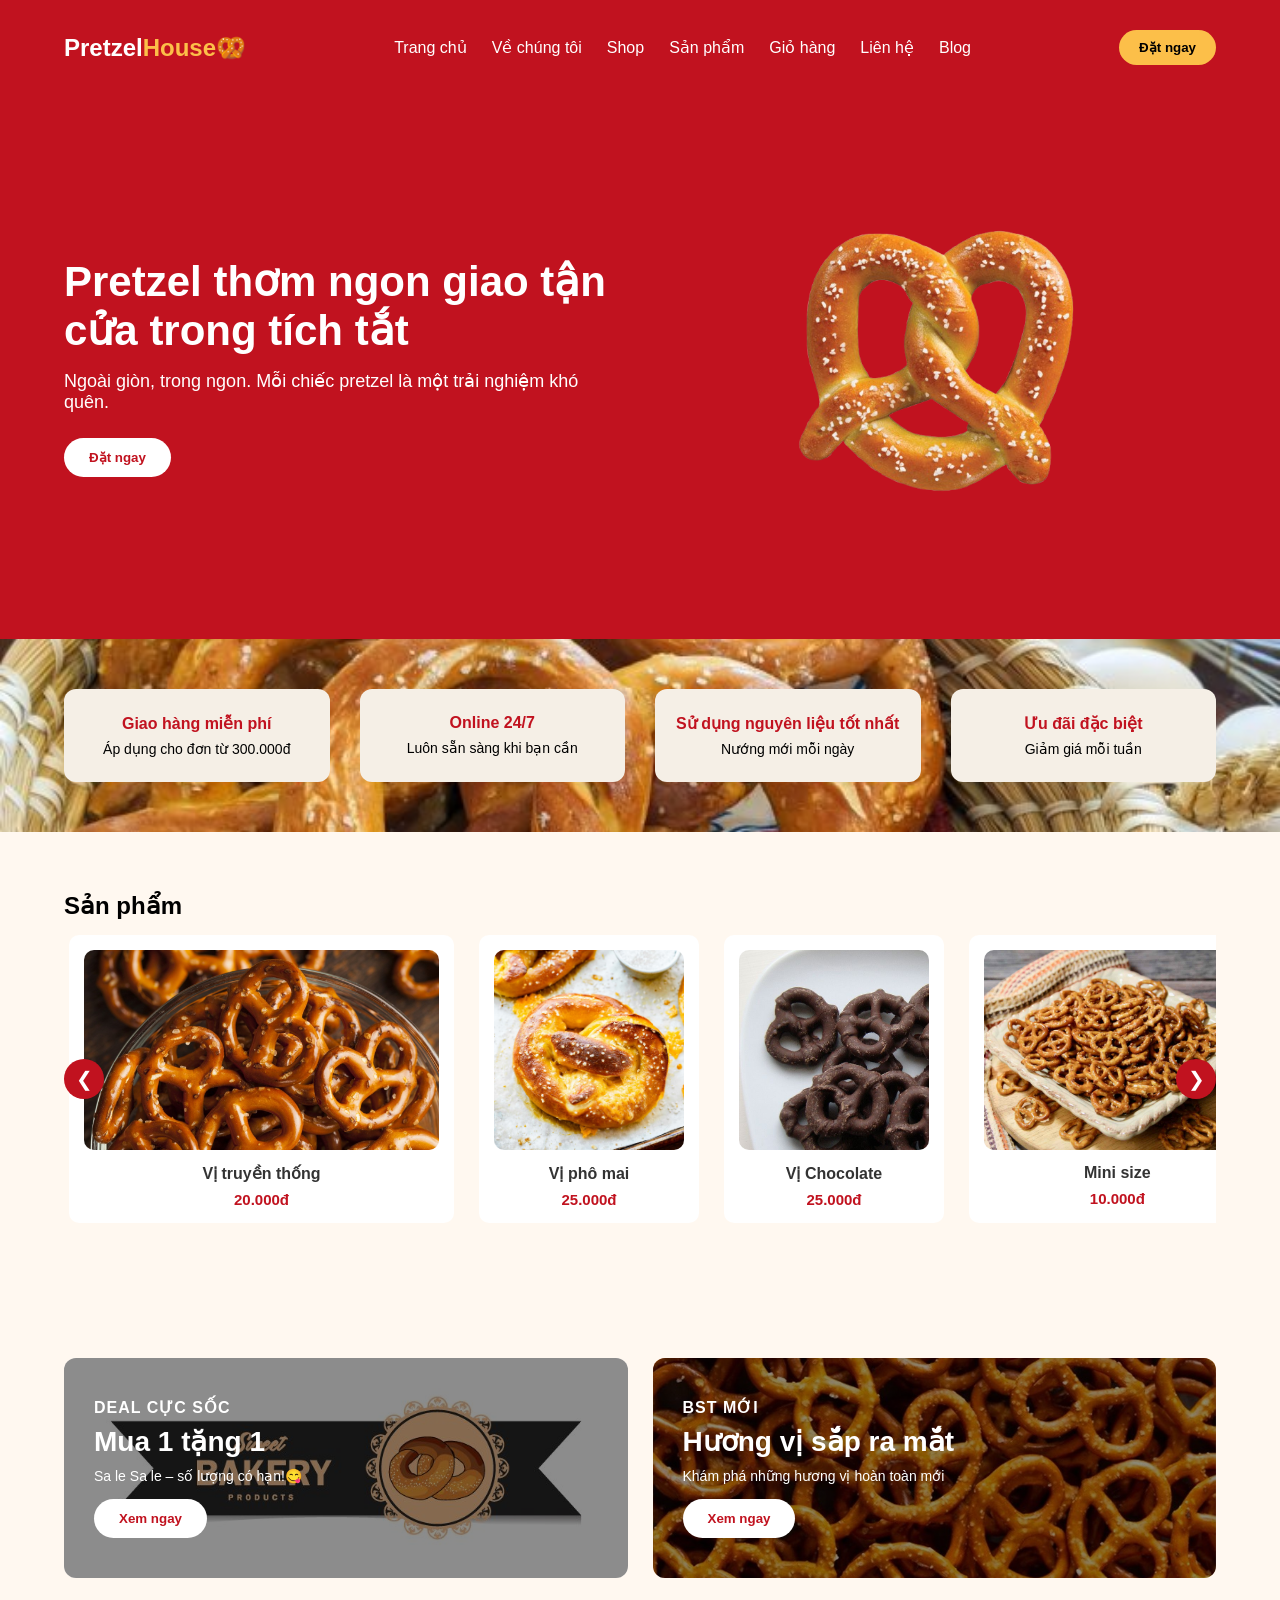
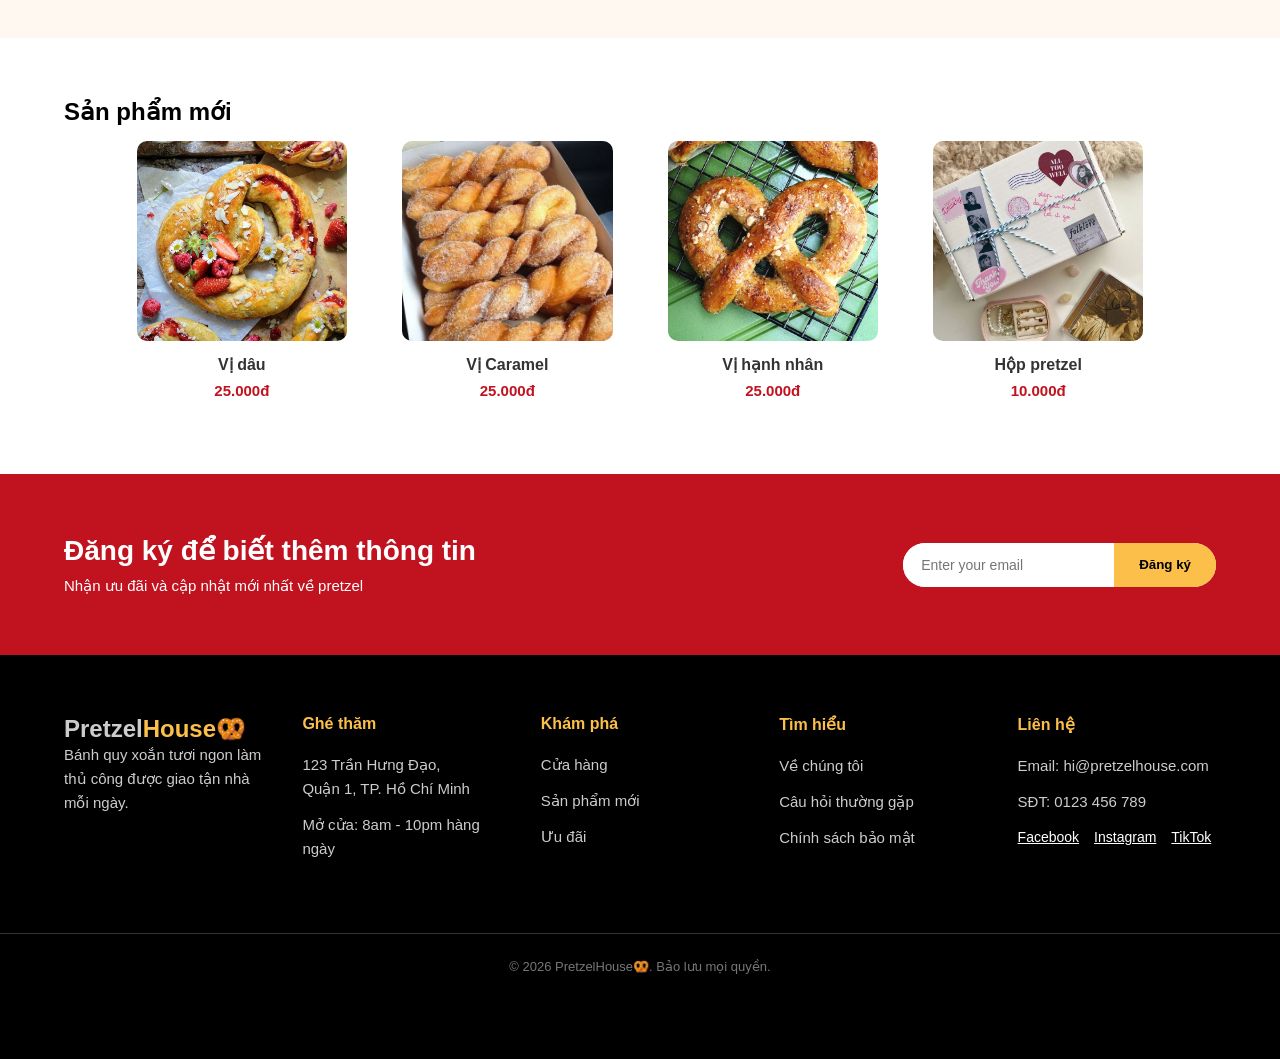
==== commit 887561bb: "sua code" ====
--- a/index.html
+++ b/index.html
@@ -18,14 +18,15 @@
             <span></span>
             </button>
                 <ul class="menu">
-        <li><a href="index.html">Trang chủ</a></li>
-        <li><a href="about.html">Về chúng tôi</a></li>
-        <li><a href="shop.html">Shop</a></li>
-        <li><a href="product.html">Sản phẩm</a></li>
-        <li><a href="cart.html">Giỏ hàng</a></li>
-        <li><a href="contact.html">Liên hệ</a></li>
+                    <li><a href="index.html">Trang chủ</a></li>
+                    <li><a href="about.html">Về chúng tôi</a></li>
+                    <li><a href="shop.html">Shop</a></li>
+                    <li><a href="product.html">Sản phẩm</a></li>
+                    <li><a href="cart.html">Giỏ hàng</a></li>
+                    <li><a href="contact.html">Liên hệ</a></li>
+                    <li><a href="blog.html">Blog</a></li>
                 </ul>
-                <button class="btn-primary" onclick="showOrder()">Đặt ngay</button>
+                <button class="btn-primary" onclick="window.location.href='cart.html'" >Đặt ngay</button>
             </div>
         </header>
         <!-- Banner -->
@@ -34,7 +35,7 @@
                 <div class="banner-text">
                     <h1>Pretzel thơm ngon giao tận cửa trong tích tắt</h1>
                     <p>Ngoài giòn, trong ngon. Mỗi chiếc pretzel là một trải nghiệm khó quên.</p>
-                    <button class="btn-white">Đặt ngay</button>
+                    <button class="btn-white"onclick="window.location.href='cart.html'" >Đặt ngay</button>
                 </div>
                 <div class="Pretz-img">
                     <img src="./assets/img/1.png" alt="Pretzel">
@@ -65,54 +66,49 @@
         <!-- PRODUCT -->
         <section class="product">
             <div class="container">
+                <a href="product.html" class="product-link">
                 <h2 class="section-title">Sản phẩm</h2>
+                </a>
                 <div class="slider-wrapper">
                     <button class="arrow left" onclick="scrollLeft()">❮</button>
                     <div class="product-slider" id="pretzelSlider">
                         <div class="card">
-                            <img src="assets/img/Classic.png" alt="">
+                            <img src="assets/img/Classic.png" alt="Vị truyền thống">
                             <h4>Vị truyền thống</h4>
                             <p>20.000đ</p>
                         </div>
-
-                        <div class="card">
-                            <img src="assets/img/cheese.jpg" alt="">
+                        <div class="card">
+                            <img src="assets/img/cheese.jpg" alt="Vị phô mai">
                             <h4>Vị phô mai</h4>
                             <p>25.000đ</p>
                         </div>
-
-                        <div class="card">
-                            <img src="assets/img/Chocolate.jpg" alt="">
+                        <div class="card">
+                            <img src="assets/img/Chocolate.jpg" alt="Vị Chocolate">
                             <h4>Vị Chocolate</h4>
                             <p>25.000đ</p>
                         </div>
-
-                        <div class="card">
-                            <img src="assets/img/mini.png" alt="">
+                        <div class="card">
+                            <img src="assets/img/mini.png" alt="Mini size">
                             <h4>Mini size</h4>
                             <p>10.000đ</p>
                         </div>
-
-                        <div class="card">
-                            <img src="assets/img/Sweet.jpg" alt="">
-                            <h4>Pretzel ngọt</h4>
-                            <p>20.000đ</p>
-                        </div>
-
+                        <div class="card">
+                            <img src="assets/img/Sweet.jpg" alt="Pretzel phủ đường">
+                            <h4>Pretzel phủ đường</h4>
+                            <p>20.000đ</p>
+                        </div>
                         <div class="card">
                             <img src="assets/img/Salted Twist.jpg" alt="">
                             <h4>Xoắn muối</h4>
                             <p>20.000đ</p>
                         </div>
-
-                        <div class="card">
-                            <img src="assets/img/Crunchy Ring.jpg" alt="">
-                            <h4>Vòng pretzel giòn rụm</h4>
-                            <p>20.000đ</p>
-                        </div>
-
-                        <div class="card">
-                            <img src="assets/img/Combo.jpg" alt="">
+                        <div class="card">
+                            <img src="assets/img/Crunchy Ring.jpg" alt="Pretzel chiên giòn">
+                            <h4>Pretzel chiên giòn</h4>
+                            <p>20.000đ</p>
+                        </div>
+                        <div class="card">
+                            <img src="assets/img/Combo.jpg" alt="Combo">
                             <h4>Combo</h4>
                             <p>100.000đ</p>
                         </div>
@@ -139,25 +135,27 @@
 <!-- NEW PRODUCT -->
 <section class="new-product">
 <div class="container">
+<a href="product.html" class="product-link">
 <h2 class="section-title">Sản phẩm mới</h2>
+</a>
     <div class="product-grid">
     <div class="card">
-    <img src="assets/img/strawberry.jpg" alt="">
+    <img src="assets/img/strawberry.jpg" alt="Vị dâu">
     <h4>Vị dâu</h4>
     <p>25.000đ</p>
     </div>
     <div class="card">
-    <img src="assets/img/Salted Twist.jpg" alt="sa">
+    <img src="assets/img/Salted Twist.jpg" alt="Vị Caramel">
     <h4>Vị Caramel</h4>
     <p>25.000đ</p>
 </div>
 <div class="card">
-    <img src="assets/img/Almond.jpg" alt="">
+    <img src="assets/img/Almond.jpg" alt="Vị hạnh nhân">
     <h4>Vị hạnh nhân</h4>
     <p>25.000đ</p>
     </div>
     <div class="card">
-    <img src="assets/img/gift box.jpg" alt="">
+    <img src="assets/img/gift box.jpg" alt="Hộp pretzel">
     <h4>Hộp pretzel</h4>
     <p>10.000đ</p>
 </div>
@@ -199,7 +197,6 @@
 </form>
 </div>
 </section>
-<!-- thông tin -->
 <section class="newsletter">
     <div class="container newsletter-box">
         <div class="newsletter-text">
@@ -257,5 +254,6 @@
         </div>
     </div>
 </footer>
+<script src="script.js"></script>
 </body>
 </html>
--- a/style.css
+++ b/style.css
@@ -1016,4 +1016,161 @@
     line-height: 1.5; 
     font-size: 15px;
     color: #333;
+}
+/** product **/
+.filter-box {
+    margin-bottom: 20px;
+    text-align: center;
+}
+.product-item {
+    transition: all 0.4s ease; 
+}
+.product-grid {
+    display: grid;
+    grid-template-columns: repeat(4, 1fr);
+    gap: 25px;
+    padding: 0 5%;
+    align-items: start;
+}
+.product-link {
+    text-decoration: none; 
+    color: inherit; 
+    display: block;       
+}
+.card img {
+    width: 100%;
+    height: 200px; 
+    object-fit: cover;
+    border-radius: 10px; 
+}
+.product-link:hover h4 {
+    color: #c1121f; 
+    transition: 0.3s;
+}
+/** shop **/
+.product-detail-section {
+    padding: 60px 0;
+    background-color: #fff8f0; 
+}
+.detail-wrapper {
+    display: flex;
+    gap: 50px;
+    flex-wrap: wrap;
+}
+.detail-left {
+    flex: 1.2;
+    min-width: 300px;
+}
+.detail-right {
+    flex: 1;
+    min-width: 300px;
+}
+.main-img-box img {
+    width: 100%;
+    border-radius: 15px;
+    box-shadow: 0 5px 15px rgba(0,0,0,0.08);
+}
+.small-img-group {
+    display: flex;
+    justify-content: space-between;
+    margin-top: 15px;
+    gap: 10px;
+}
+.small-img-col {
+    flex-basis: 24%;
+    cursor: pointer;
+}
+.small-img-col img {
+    border-radius: 8px;
+    transition: 0.3s;
+}
+.small-img-col img:hover {
+    opacity: 0.7;
+}
+.detail-right h6 {
+    color: #888;
+    font-size: 14px;
+    margin-bottom: 10px;
+}
+.product-name {
+    font-size: 32px;
+    color: #333;
+    margin-bottom: 10px;
+}
+.rating {
+    color: #fcbf49; 
+    font-size: 14px;
+    margin-bottom: 15px;
+}
+.rating span {
+    color: #888;
+    margin-left: 10px;
+}
+.product-price {
+    font-size: 28px;
+    color: #c1121f; 
+    margin-bottom: 25px;
+}
+.selection-group {
+    margin-bottom: 20px;
+}
+.selection-group p {
+    font-weight: bold;
+    margin-bottom: 10px;
+}
+.topping-options, .size-options {
+    display: flex;
+    gap: 10px;
+}
+.topping-item, .size-btn {
+    padding: 8px 15px;
+    border: 1px solid #ddd;
+    border-radius: 8px;
+    cursor: pointer;
+    background: white;
+    transition: 0.3s;
+}
+.topping-item.active, .size-btn.active {
+    border-color: #c1121f;
+    color: #c1121f;
+    background: rgba(193, 18, 31, 0.05);
+}
+.action-bar {
+    display: flex;
+    gap: 15px;
+    margin-bottom: 30px;
+}
+.action-bar input {
+    width: 60px;
+    height: 45px;
+    padding-left: 10px;
+    font-size: 16px;
+    border-radius: 8px;
+    border: 1px solid #ddd;
+}
+.add-to-cart-btn {
+    flex: 1;
+    height: 45px;
+    border-radius: 8px;
+}
+.wishlist-btn {
+    width: 45px;
+    height: 45px;
+    border: 1px solid #ddd;
+    background: white;
+    border-radius: 8px;
+    cursor: pointer;
+}
+.product-desc h4 {
+    margin-bottom: 10px;
+}
+.product-desc p {
+    line-height: 1.6;
+    color: black;
+    margin-bottom: 20px;
+}
+@media (max-width: 768px) {
+    .detail-wrapper {
+        flex-direction: column;
+    }
 }
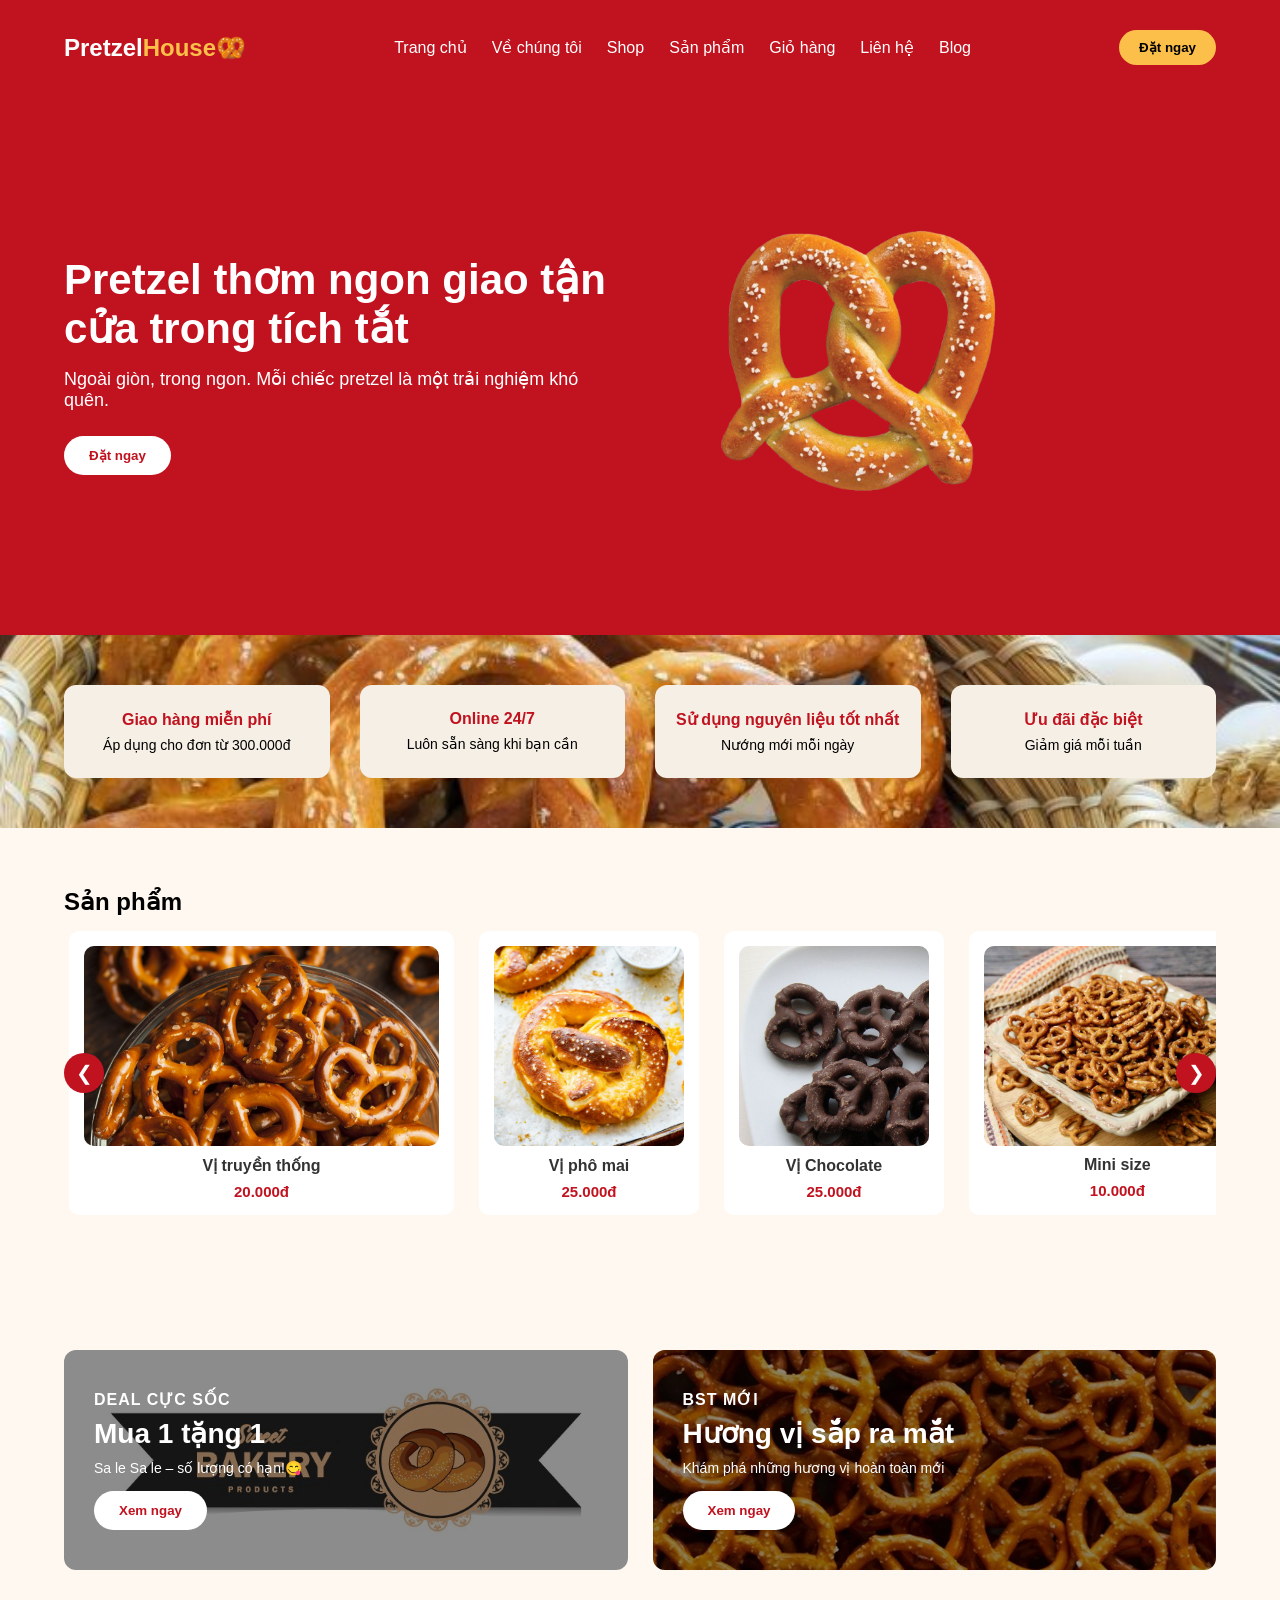
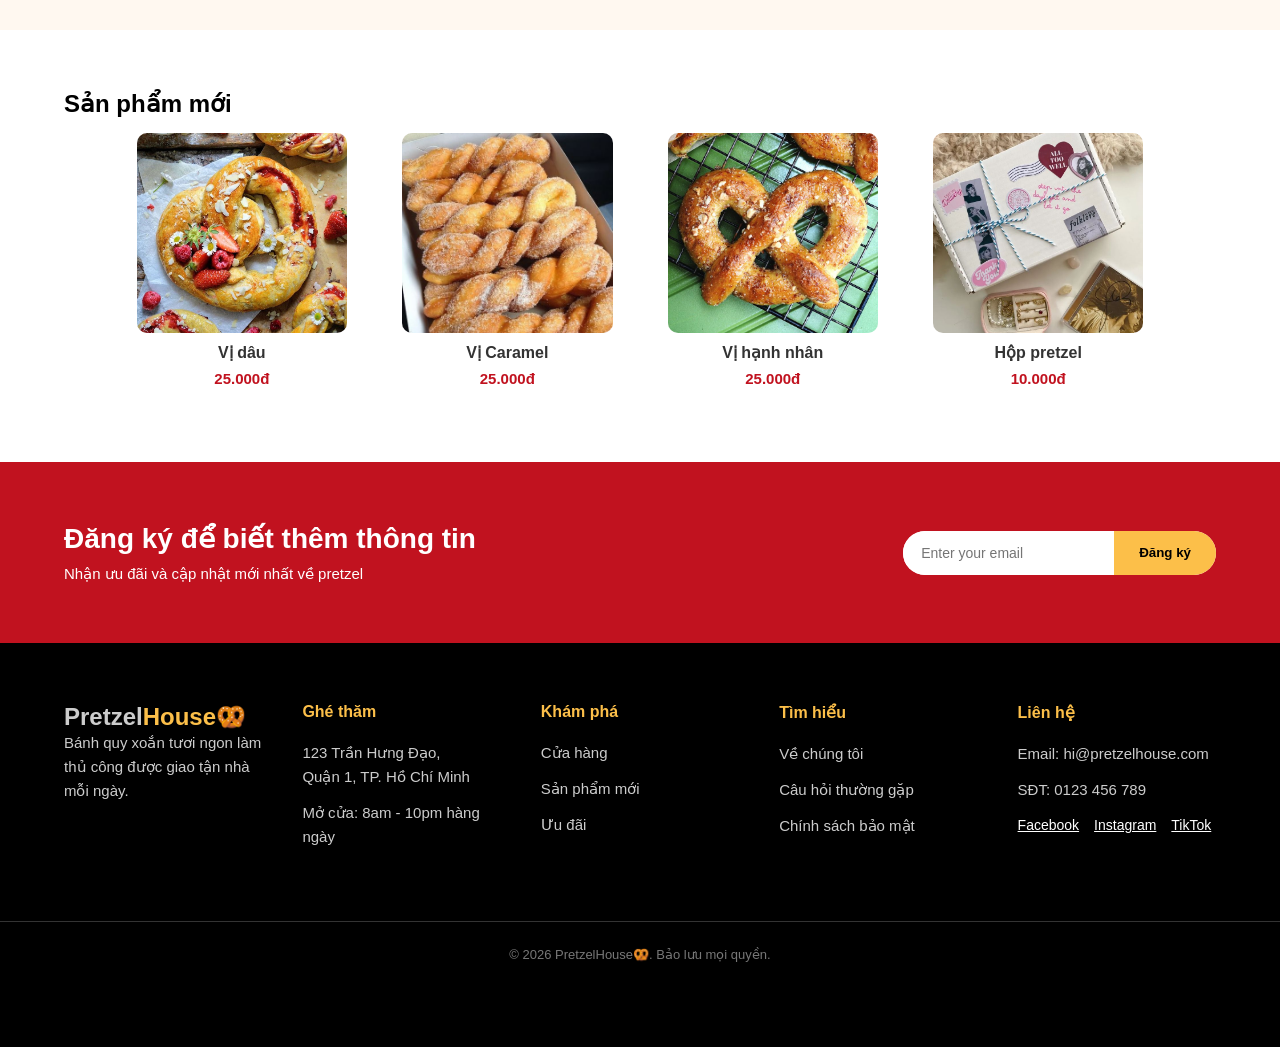
==== commit adc264b6: "Update index.html" ====
--- a/index.html
+++ b/index.html
@@ -6,6 +6,7 @@
     <title>Pretzel House 🥨</title>
     <link rel="stylesheet" href="style.css">
     <script src="java.js"></script>
+    <meta name="viewport" content="width=device-width, initial-scale=1.0">
 </head>
 <body>
     <div id="homePage">
@@ -256,4 +257,4 @@
 </footer>
 <script src="script.js"></script>
 </body>
-</html>+</html>
--- a/style.css
+++ b/style.css
@@ -1173,4 +1173,20 @@
     .detail-wrapper {
         flex-direction: column;
     }
-}+}
+img {
+  max-width: 100%;  /* Ảnh không bao giờ rộng hơn khung chứa nó */
+  height: auto;     /* Giữ đúng tỉ lệ ảnh, không bị méo */
+  display: block;   /* Loại bỏ khoảng hở nhỏ dưới chân ảnh */
+}
+.game-poster {
+  width: 600px;
+}
+
+/* Khi màn hình nhỏ hơn 768px (Điện thoại & Máy tính bảng) */
+@media (max-width: 768px) {
+  .game-poster {
+    width: 80%;      /* Chiếm 80% chiều rộng màn hình điện thoại */
+    margin: 0 auto;  /* Căn giữa cái hình */
+  }
+}
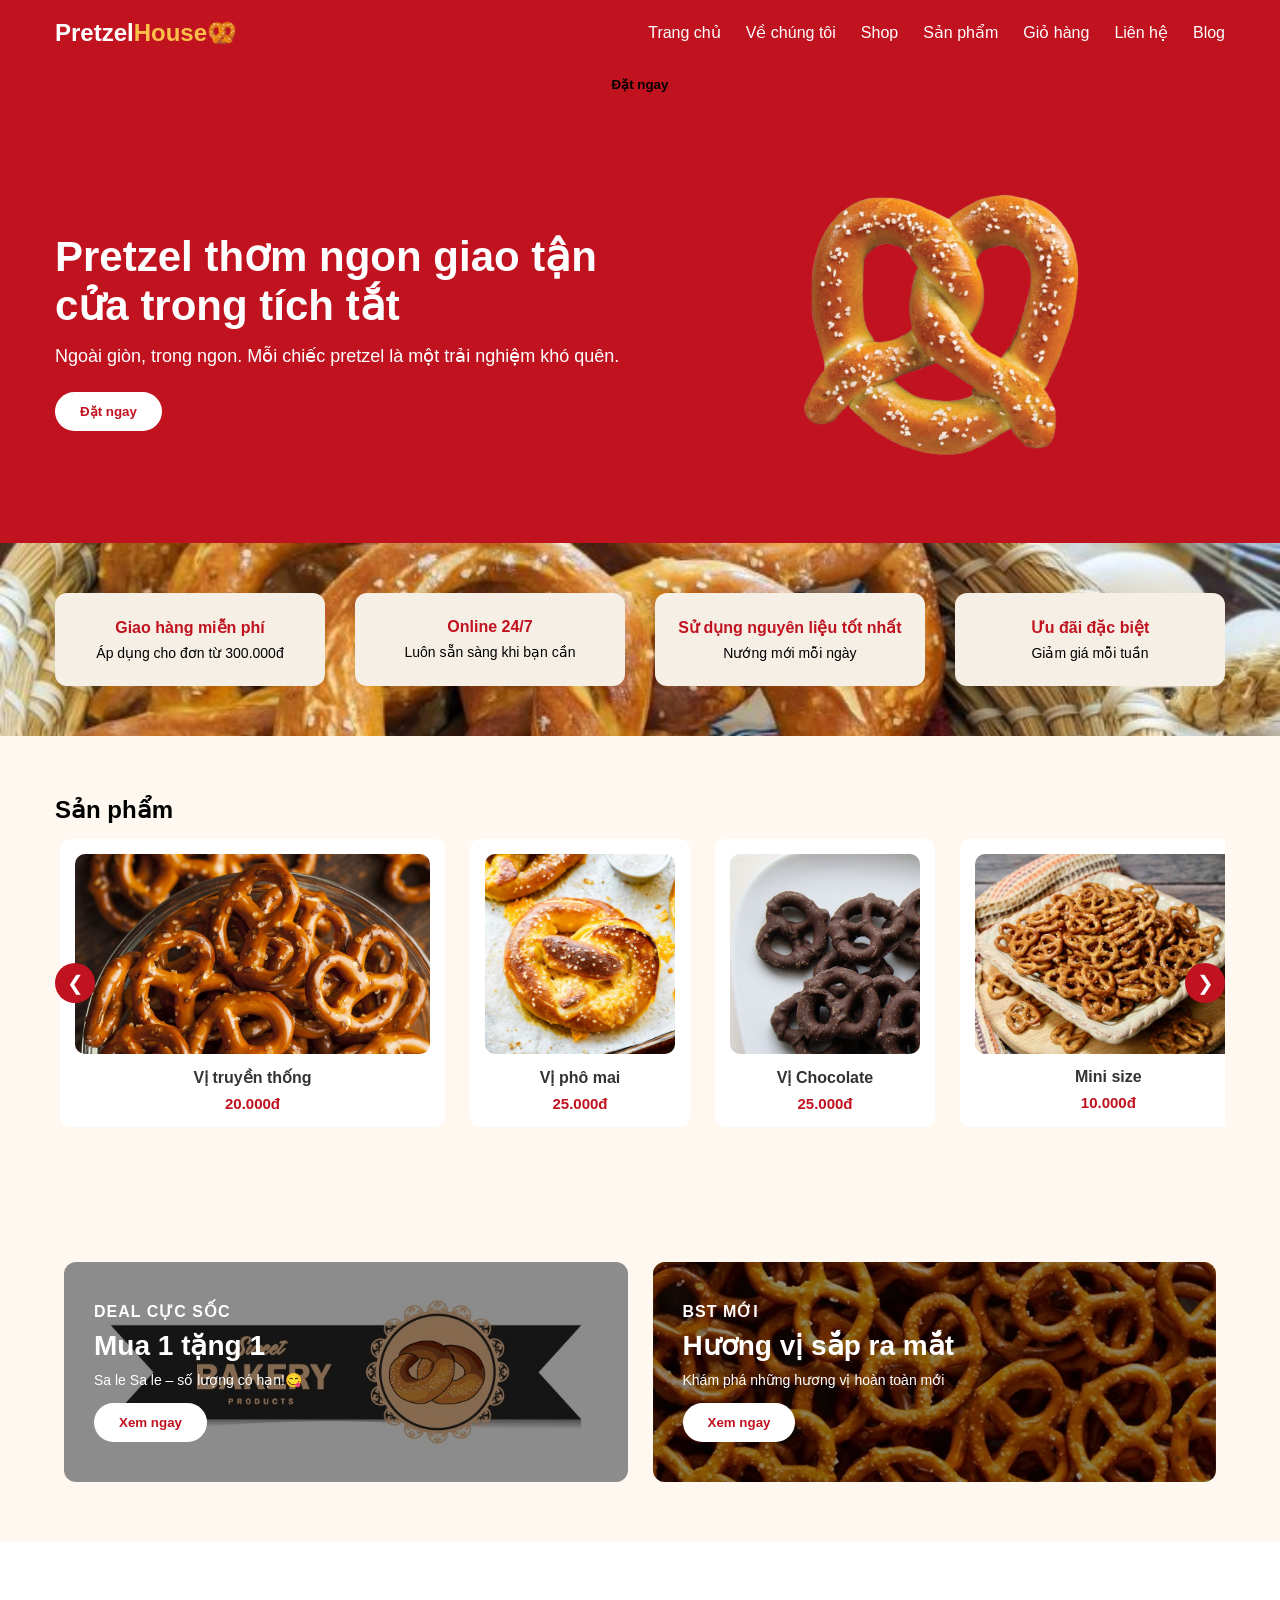
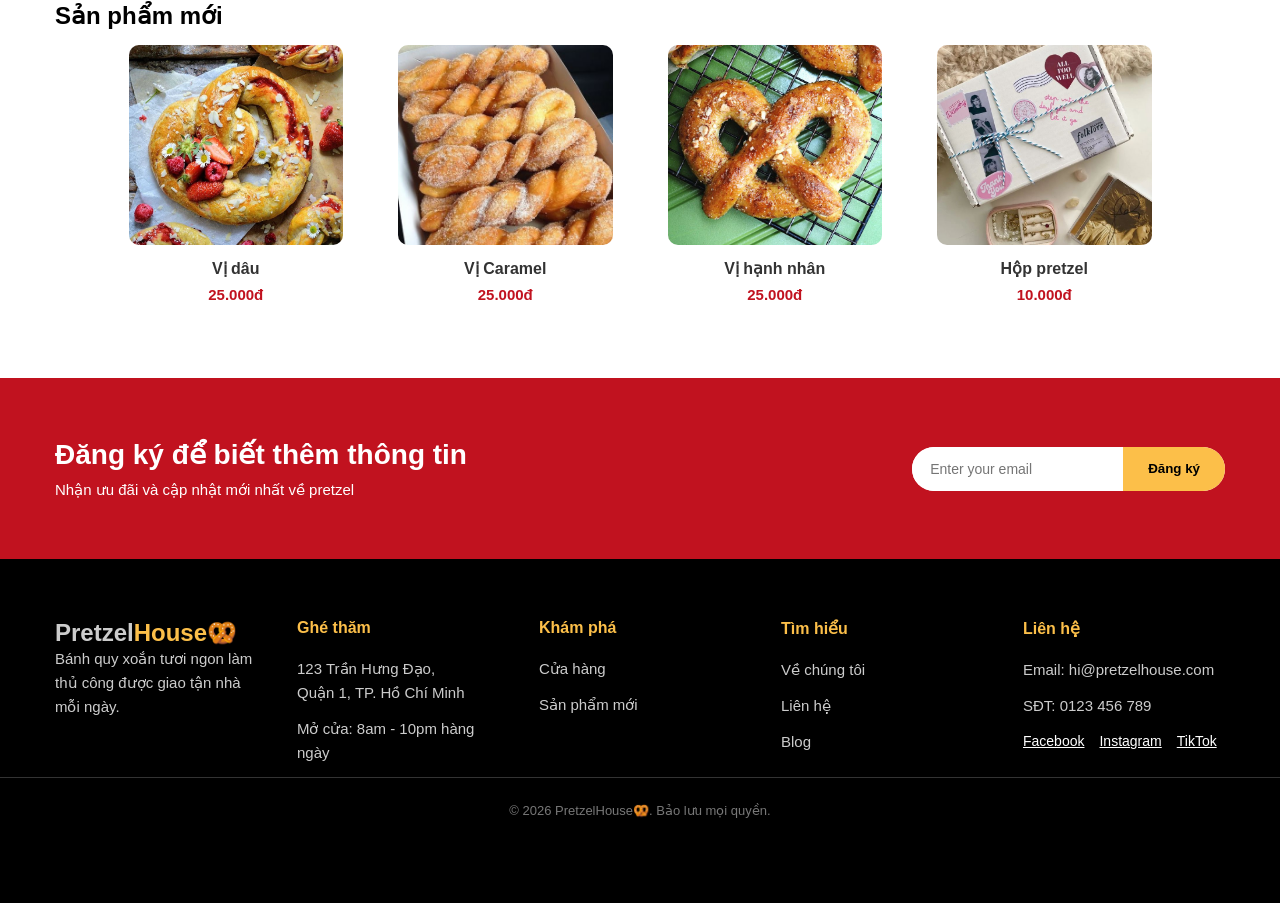
==== commit 774d5e30: "sưa" ====
--- a/index.html
+++ b/index.html
@@ -225,17 +225,16 @@
     <div class="footer-col">
             <h4>Khám phá</h4>
             <ul>
-                <li><a href="shop.html">Cửa hàng</a></li>
+                <li><a href="index.html">Cửa hàng</a></li>
                 <li><a href="product.html">Sản phẩm mới</a></li>
-                <li><a href="about.html">Ưu đãi</a></li>
             </ul>
         </div>
         <div class="footer-col">
             <h4>Tìm hiểu</h4>
             <ul>
-                <li><a href="#">Về chúng tôi</a></li>
-                <li><a href="#">Câu hỏi thường gặp</a></li>
-                <li><a href="#">Chính sách bảo mật</a></li>
+                <li><a href="about.html">Về chúng tôi</a></li>
+                <li><a href="contact.html">Liên hệ</a></li>
+                <li><a href="blog.html">Blog</a></li>
             </ul>
         </div>
         <div class="footer-col">
--- a/style.css
+++ b/style.css
@@ -6,12 +6,6 @@
 }
 html, body {
     overflow-x: hidden;
-}
-.container {
-    width: 100%;
-    max-width: 1200px;
-    margin: auto;
-    padding: 0 16px;
 }
 /* HEADER */
 .header {
@@ -61,13 +55,18 @@
 .hamburger.active span:nth-child(3) {
     transform: rotate(-45deg) translate(7px, -6px);
 }
-/* cho laptop */
 .menu{
 list-style:none;
 display:flex;
 gap:25px;
 align-items:center;
 }
+.menu.active {
+    display: flex;
+}
+.hamburger.active span:nth-child(1) { transform: rotate(45deg) translate(5px, 5px); }
+.hamburger.active span:nth-child(2) { opacity: 0; }
+.hamburger.active span:nth-child(3) { transform: rotate(-45deg) translate(7px, -6px); }
 .menu a {
     text-decoration: none;
     color: white;
@@ -342,7 +341,6 @@
     background: #fcbf49;
     color: black;
 }
-/* TABLET */
 @media (max-width:992px) {
     .banner-content {
         flex-direction: column;
@@ -352,6 +350,47 @@
         justify-content: center;
     }
 
+}
+#cart table {
+    border-collapse: collapse;
+    background-color: #fff;
+}
+#cart table thead td {
+    background-color: #f8f8f8;
+    border: 1px solid #e2e2e2;
+    padding: 15px 0;
+}
+#cart table tbody td {
+    border: 1px solid #eee;
+    padding: 20px 10px;
+    vertical-align: middle;
+}
+#cart table input {
+    width: 50px;
+    padding: 8px;
+    text-align: center;
+    border: 1px solid #ddd;
+}
+#cart table i {
+    color: #c1121f;
+    font-size: 20px;
+    cursor: pointer;
+}
+.cart-img-container {
+    width: 80px;  
+    height: 80px; 
+    overflow: hidden;
+    display: flex;
+    align-items: center;
+    justify-content: center;
+    border-radius: 8px;
+    background-color: #f9f9f9;
+    margin: 0 auto;
+}
+.cart-img-container img {
+    width: 100%;
+    height: 100%;
+    object-fit: cover; 
 }
 /* ĐK mail */
 .newsletter{
@@ -675,6 +714,62 @@
 .blog-nav li a.active {
     color: #088178; 
 }
+.blog-header {
+    text-align: center;
+    margin: 40px 0;
+}
+.blog-grid {
+    display: grid;
+    grid-template-columns: repeat(auto-fit, minmax(300px, 1fr));
+    gap: 30px;
+    margin-bottom: 60px;
+}
+.blog-card {
+    background: #fff;
+    border-radius: 15px;
+    overflow: hidden;
+    box-shadow: 0 5px 15px rgba(0,0,0,0.05);
+    transition: 0.3s;
+}
+.blog-card:hover {
+    transform: translateY(-10px);
+    box-shadow: 0 10px 25px rgba(0,0,0,0.1);
+}
+.blog-img {
+    width: 100%;
+    height: 200px;
+}
+.blog-img img {
+    width: 100%;
+    height: 100%;
+    object-fit: cover;
+}
+.blog-content {
+    padding: 20px;
+}
+.blog-category {
+    font-size: 12px;
+    color: #c1121f;
+    font-weight: bold;
+    text-transform: uppercase;
+}
+.blog-content h3 {
+    margin: 10px 0;
+    font-size: 20px;
+    color: #333;
+}
+.blog-content p {
+    font-size: 14px;
+    color: #666;
+    line-height: 1.6;
+    margin-bottom: 20px;
+}
+.read-more {
+    text-decoration: none;
+    color: #c1121f;
+    font-weight: bold;
+    font-size: 14px;
+}
 .product-detail {
     padding: 60px 0;
 }
@@ -706,16 +801,6 @@
 .container-blog {
     padding: 20px;
 }
-.blog-post {
-    background: white;
-    margin-bottom: 20px;
-    padding: 15px;
-    border-radius: 10px;
-    box-shadow: 0 2px 5px rgba(0,0,0,0.1);
-}
-.blog-post h2 {
-    color: #8b4513;
-}
 .about {
     background: white;
     padding: 20px;
@@ -732,12 +817,6 @@
     .feature-grid {
         grid-template-columns: 1fr;
     }
-}
-.container {
-    width: 100%;
-    max-width: 100%; 
-    margin: 0;
-    padding: 0 5%; 
 }
 .nav {
     display: flex;
@@ -768,55 +847,6 @@
     grid-template-columns: repeat(5, 1fr); 
     gap: 40px;
     padding: 0 5% 60px 5%;
-}
-/* MOBILE RESPONSIVE */
-@media (max-width: 768px) {
-    .nav {
-        padding: 10px 5%;
-        position: relative;
-    }
-    .hamburger {
-        display: flex; 
-        z-index: 1001;
-    }
-    .menu {
-        display: none; 
-        position: fixed; 
-        top: 0;
-    right: 0;
-    width: 70%; 
-    height: 100vh;
-    background: #c1121f;
-    flex-direction: column;
-    justify-content: center;
-    align-items: center;
-    gap: 30px;
-    transition: 0.3s ease-in-out;
-    box-shadow: -5px 0 15px rgba(0,0,0,0.3);
-    z-index: 1000;
-}
-.menu.active {
-    display: flex; 
-}
-.banner-content {
-    flex-direction: column-reverse; 
-    text-align: center;
-    padding: 40px 5%;
-}
-.Pretz-img img {
-    max-width: 250px;
-}
-.newsletter-box {
-    flex-direction: column;
-    gap: 20px;
-}
-.newsletter-form {
-    width: 100%;
-}
-.newsletter-form input {
-    width: 100%;
-    min-width: unset;
-}
 }
 .about-section {
     padding: 60px 5%;
@@ -841,7 +871,7 @@
 }
 .about-grid {
     display: grid;
-    grid-template-columns: 1.2fr 1fr; /* Chia 2 cột */
+    grid-template-columns: 1.2fr 1fr; 
     gap: 30px;
     align-items: start;
 }
@@ -889,14 +919,6 @@
     margin-bottom: 20px;
     box-shadow: 0 10px 20px rgba(0,0,0,0.1);
 }
-@media (max-width: 768px) {
-    .about-grid {
-        grid-template-columns: 1fr;
-    }
-    .about-right {
-        order: -1; 
-    }
-}
 /* --- Liên lạc --- */
 #contact-page {
     background-color: #f5efe6; 
@@ -1169,24 +1191,392 @@
     color: black;
     margin-bottom: 20px;
 }
+.small-img-group .small-img {
+    width: 33.3375px;
+    height: 18.7800px;
+    object-fit: cover; 
+    border: 1px solid #ddd;
+}
+.topping-options {
+    display: flex;
+    flex-wrap: wrap; 
+    gap: 8px;
+    margin-top: 10px;
+}
+.topping-item {
+    padding: 6px 12px;
+    border: 1px solid rgba(0,0,0,.09);
+    border-radius: 2px; 
+    background-color: #fff;
+    color: rgba(0,0,0,.8);
+    font-size: 14px;
+    cursor: pointer;
+    transition: all 0.2s ease;
+    min-width: 80px;
+    text-align: center;
+}
+.topping-item:hover {
+    color: #c1121f;
+    border-color: #c1121f;
+}
+.topping-item.active {
+    color: #c1121f;
+    border-color: #c1121f;
+    position: relative;
+}
+.topping-item.active::after {
+    content: "";
+    width: 0;
+    height: 0;
+    position: absolute;
+    bottom: 0;
+    right: 0;
+    border-style: solid;
+    border-width: 0 0 10px 10px;
+    border-color: transparent transparent #c1121f transparent;
+}
+#MainImg {
+    width: 100%;
+    height: 450px;
+    object-fit: cover;
+    border-radius: 15px;
+}
+.small-img-group .small-img {
+    width: 100%;
+    height: 80px; 
+    object-fit: cover;
+    border: 1px solid #ddd;
+    border-radius: 5px;
+    cursor: pointer;
+}
+.product-desc p {
+    margin-bottom: 5px; 
+    line-height: 1.4;
+}
+/** about **/
+.about-section {
+    padding: 40px 0;
+    background-color: #fff8f0; 
+}
+.about-title {
+    color: #c1121f;
+    font-size: clamp(28px, 5vw, 36px);
+    margin-bottom: 30px;
+    text-align: left;
+}
+.about-grid {
+    display: flex;
+    flex-direction: row;
+    gap: 40px;
+    align-items: flex-start;
+}
+.about-left {
+    flex: 1.2;
+}
+.about-right {
+    flex: 1;
+}
+.about-card {
+    background: white;
+    padding: 20px;
+    border-radius: 12px;
+    margin-bottom: 20px;
+    box-shadow: 0 4px 10px rgba(0,0,0,0.05);
+    width: 100%; 
+}
+.about-card h3 {
+    color: #c1121f;
+    font-size: 18px;
+    margin-bottom: 10px;
+}
+.about-card.highlighted {
+    background: #c1121f;
+    color: white;
+}
+.about-card.highlighted h3 {
+    color: #fcbf49;
+    border-bottom: 1px solid rgba(255,255,255,0.2);
+}
+.about-image img {
+    width: 100%;
+    height: auto; 
+    max-height: 400px;
+    object-fit: cover;
+    border-radius: 12px;
+    margin-bottom: 20px;
+    display: block;
+}
+input, textarea, button {
+    max-width: 100%;
+    box-sizing: border-box;
+}
+.container {
+    width: 100%;
+    max-width: 1200px;
+    margin: 0 auto;
+    padding: 0 15px; 
+    box-sizing: border-box;
+}
+img {
+    max-width: 100%;
+    height: auto;
+}
 @media (max-width: 768px) {
-    .detail-wrapper {
+    .nav {
+        padding: 10px 15px;
+    }
+    .hamburger {
+        display: flex;
+        z-index: 1002;
+    }
+    @media (max-width: 768px) {
+    .menu {
+        position: fixed;
+        top: 0;
+        right: -100%; 
+        width: 80%; 
+        height: 100vh;
+        background: #c1121f;
         flex-direction: column;
-    }
-}
-img {
-  max-width: 100%;  /* Ảnh không bao giờ rộng hơn khung chứa nó */
-  height: auto;     /* Giữ đúng tỉ lệ ảnh, không bị méo */
-  display: block;   /* Loại bỏ khoảng hở nhỏ dưới chân ảnh */
-}
-.game-poster {
-  width: 600px;
-}
-
-/* Khi màn hình nhỏ hơn 768px (Điện thoại & Máy tính bảng) */
+        justify-content: center;
+        align-items: center;
+        gap: 20px;
+        transition: 0.4s ease;
+        z-index: 1001;
+        display: flex; 
+    }
+    .menu.active {
+        right: 0 !important; 
+    }
+    .hamburger {
+    display: flex !important; 
+    z-index: 1002;
+    position: relative;
+}
+}
+    .menu li a {
+        font-size: 20px; 
+    }
+    .banner {
+        padding: 40px 0;
+    }
+    .banner-content {
+        flex-direction: column-reverse; 
+        text-align: center;
+        gap: 20px;
+    }
+    .banner-text h1 {
+        font-size: 28px;
+        line-height: 1.2;
+    }
+    .Pretz-img img {
+        max-width: 200px; 
+    }
+    .product-grid, .feature-grid {
+        grid-template-columns: repeat(2, 1fr); 
+        gap: 10px;
+        padding: 0 10px;
+    }
+    .card {
+        padding: 10px;
+    }
+    .card img {
+        height: 140px; 
+    }
+    .card h4 {
+        font-size: 14px;
+    }
+    .feature-item {
+        padding: 15px 10px;
+    }
+    .feature-item h3 {
+        font-size: 13px;
+    }
+    .newsletter-box {
+        flex-direction: column;
+        text-align: center;
+    }
+    .newsletter-form {
+        width: 100%;
+        flex-direction: column;
+        background: transparent;
+    }
+    .newsletter-form input {
+        border-radius: 30px;
+        margin-bottom: 10px;
+        text-align: center;
+    }
+    .newsletter-form button {
+        border-radius: 30px;
+        width: 100%;
+    }
+    .footer-grid {
+        grid-template-columns: 1fr;
+        text-align: center;
+        gap: 25px;
+    }
+
+    .social-icons {
+        justify-content: center;
+    }
+}
+@media (max-width: 480px) {
+    .product-grid {
+        grid-template-columns: 1fr;
+    }
+    
+    .banner-text h1 {
+        font-size: 24px;
+    }
+}
 @media (max-width: 768px) {
-  .game-poster {
-    width: 80%;      /* Chiếm 80% chiều rộng màn hình điện thoại */
-    margin: 0 auto;  /* Căn giữa cái hình */
-  }
-}
+    .blog-container {
+        padding: 20px 15px;
+    }
+    .blog-header {
+        margin: 20px 0;
+        text-align: center;
+    }
+    .blog-grid {
+        grid-template-columns: 1fr !important; 
+        gap: 20px;
+    }
+    .blog-card {
+        max-width: 100%;
+    }
+    .blog-img {
+        height: 180px; 
+    }
+    #contact-page {
+        padding: 30px 0;
+    }
+    .contact-container {
+        grid-template-columns: 1fr !important; 
+        gap: 30px;
+    }
+    .contact-info h2, .contact-form h2 {
+        font-size: 22px; 
+    }
+    .input-group {
+        grid-template-columns: 1fr !important;
+    }
+    .contact-form-wrapper {
+        padding: 20px; 
+    }
+    .map-container iframe {
+        height: 250px; 
+    }
+    .people-card {
+        padding: 10px;
+    }
+    .section-p1 {
+        padding: 30px 15px !important;
+    }
+}
+.blog-container {
+    padding: 60px 20px;
+}
+
+.blog-header {
+    text-align: center;
+    margin-bottom: 40px;
+}
+
+.blog-grid {
+    display: grid;
+    grid-template-columns: repeat(auto-fit, minmax(280px, 1fr));
+    gap: 30px;
+}
+
+.blog-card {
+    background: var(--white);
+    border-radius: 15px;
+    overflow: hidden;
+    box-shadow: 0 10px 20px rgba(0,0,0,0.05);
+    transition: transform 0.3s;
+}
+
+.blog-card:hover {
+    transform: translateY(-10px);
+}
+
+.blog-img img {
+    width: 100%;
+    height: 200px;
+    object-fit: cover;
+}
+
+.blog-content {
+    padding: 20px;
+}
+
+.blog-category {
+    color: var(--primary-color);
+    font-size: 12px;
+    text-transform: uppercase;
+    font-weight: bold;
+}
+
+.blog-content h3 {
+    margin: 10px 0;
+    font-size: 18px;
+}
+
+.read-more {
+    display: inline-block;
+    margin-top: 15px;
+    color: var(--primary-color);
+    text-decoration: none;
+    font-weight: bold;
+}
+
+.contact-container {
+    display: flex;
+    flex-wrap: wrap;
+    gap: 40px;
+    padding: 60px 20px;
+}
+
+.contact-info, .contact-form-wrapper {
+    flex: 1;
+    min-width: 300px;
+}
+
+.info-box span {
+    color: var(--primary-color);
+    font-weight: bold;
+}
+
+.details-list {
+    list-style: none;
+    margin-top: 20px;
+}
+
+.details-list li {
+    display: flex;
+    align-items: center;
+    margin-bottom: 15px;
+}
+
+.details-list i {
+    margin-right: 15px;
+    color: var(--primary-color);
+}
+
+.contact-form input, .contact-form textarea {
+    width: 100%;
+    padding: 12px;
+    margin-bottom: 15px;
+    border: 1px solid #ddd;
+    border-radius: 8px;
+}
+
+.btn-primary {
+    background: var(--accent-color);
+    border: none;
+    padding: 12px 30px;
+    border-radius: 25px;
+    font-weight: bold;
+    cursor: pointer;
+    width: 100%;
+}
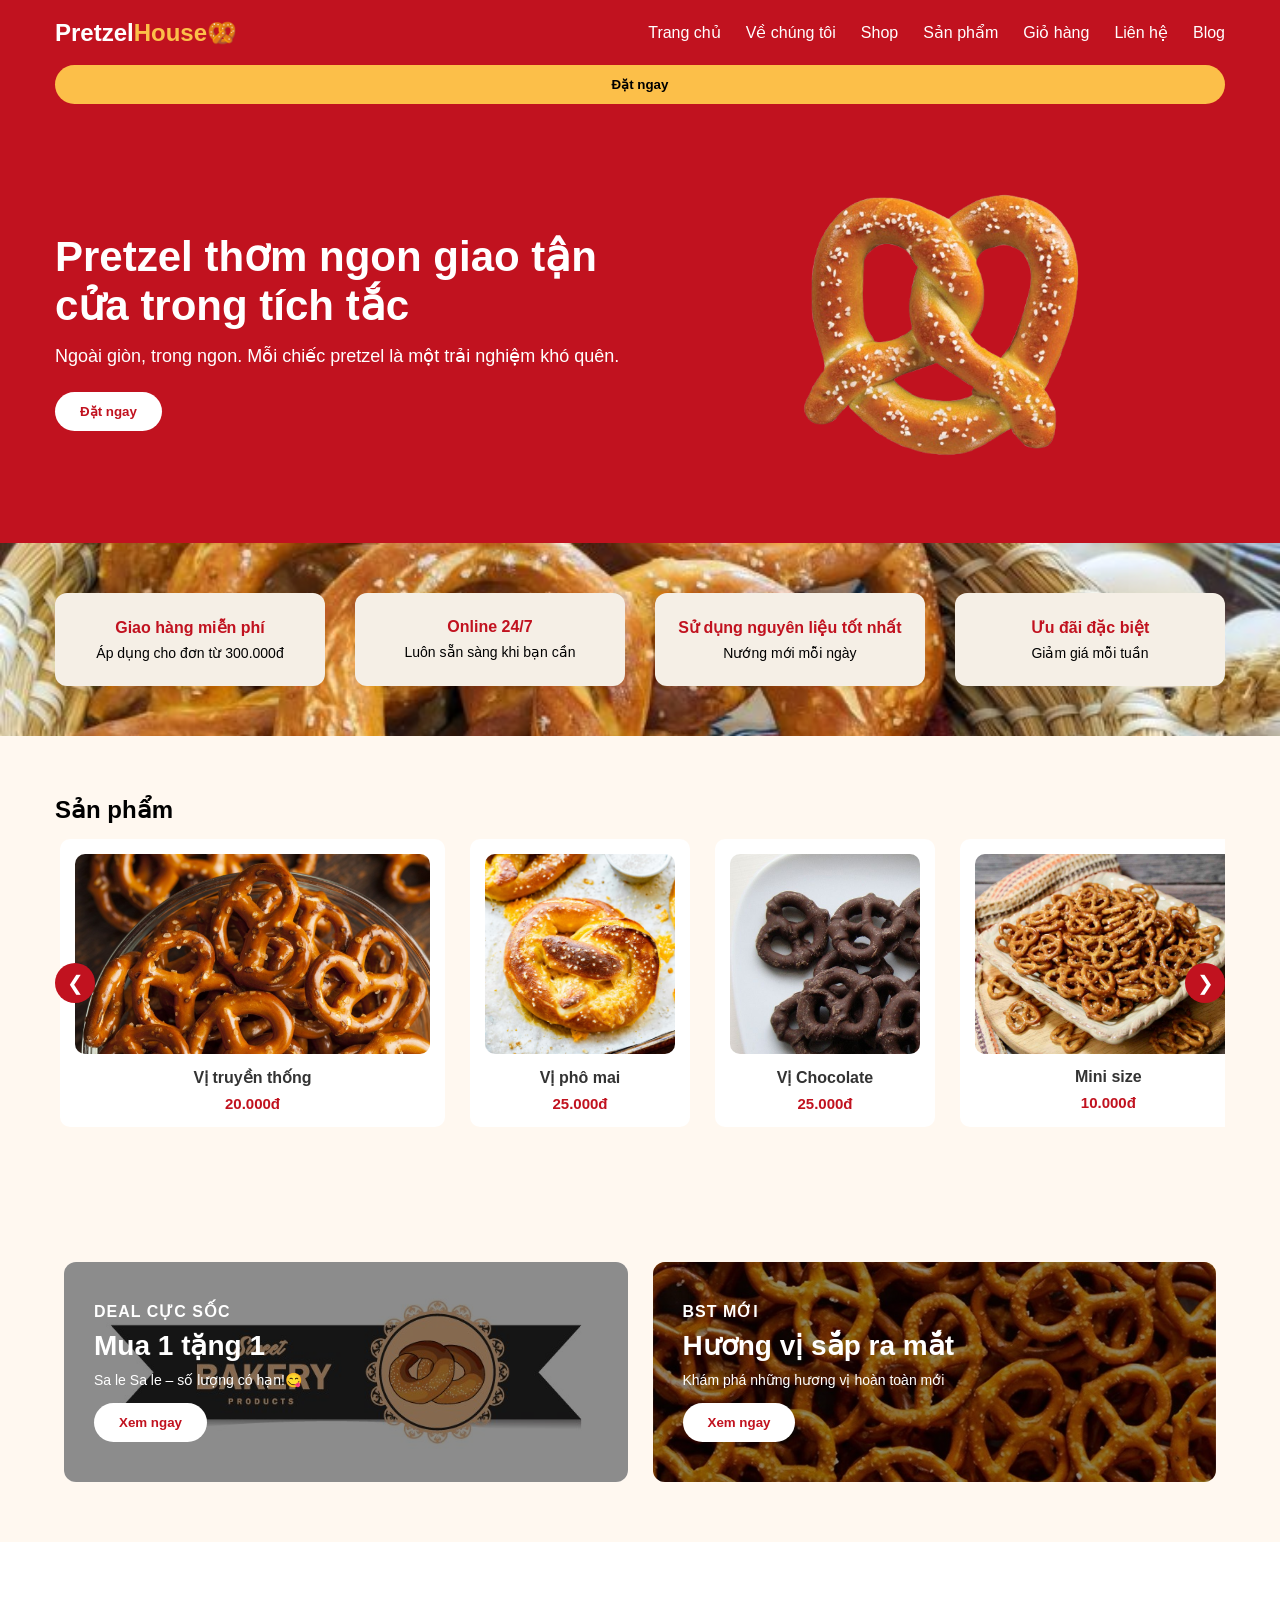
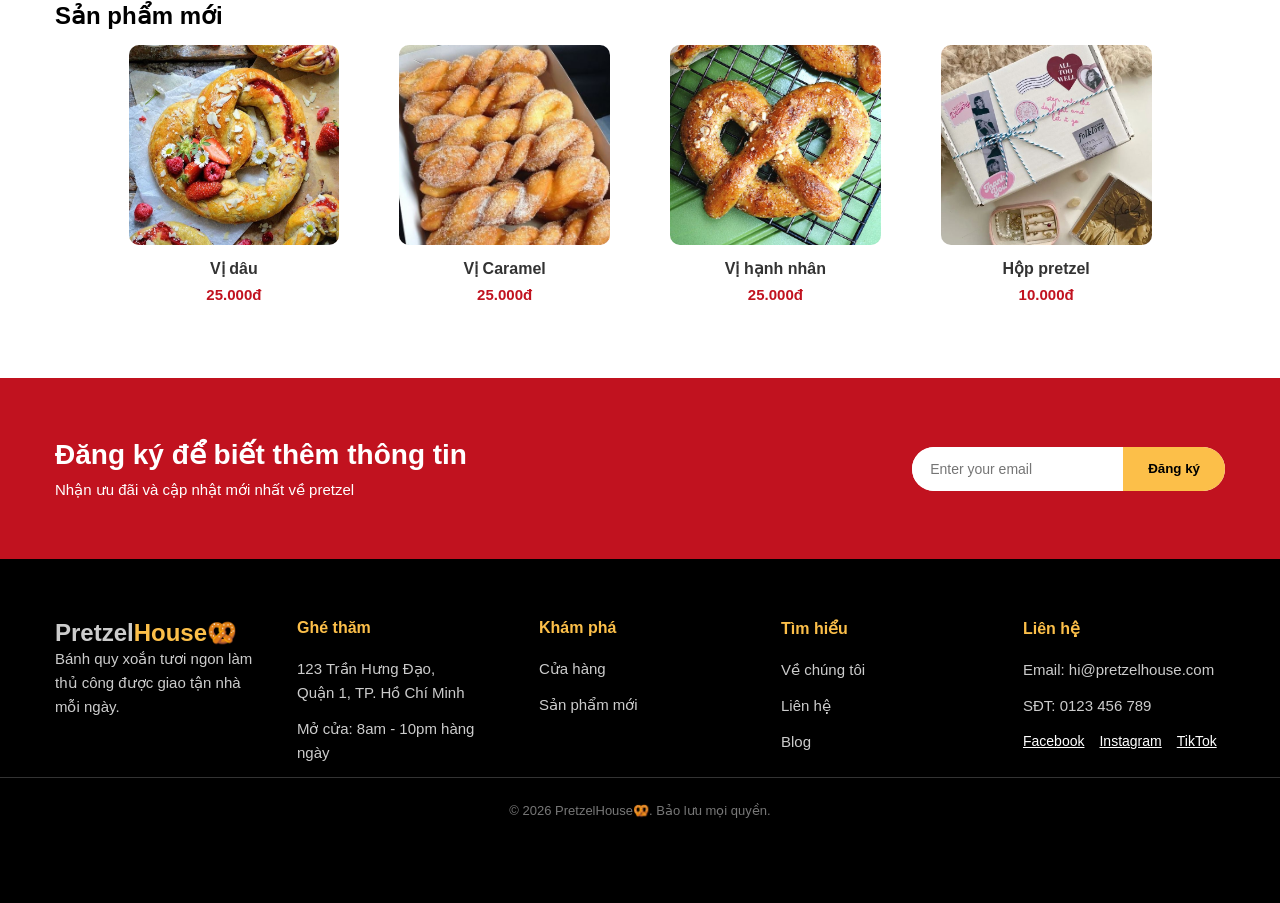
==== commit d6d34553: "sua code" ====
--- a/index.html
+++ b/index.html
@@ -5,8 +5,6 @@
     <meta name="viewport" content="width=device-width, initial-scale=1.0">
     <title>Pretzel House 🥨</title>
     <link rel="stylesheet" href="style.css">
-    <script src="java.js"></script>
-    <meta name="viewport" content="width=device-width, initial-scale=1.0">
 </head>
 <body>
     <div id="homePage">
@@ -34,7 +32,7 @@
         <section class="banner">
             <div class="container banner-content">
                 <div class="banner-text">
-                    <h1>Pretzel thơm ngon giao tận cửa trong tích tắt</h1>
+                    <h1>Pretzel thơm ngon giao tận cửa trong tích tắc</h1>
                     <p>Ngoài giòn, trong ngon. Mỗi chiếc pretzel là một trải nghiệm khó quên.</p>
                     <button class="btn-white"onclick="window.location.href='cart.html'" >Đặt ngay</button>
                 </div>
@@ -99,7 +97,7 @@
                             <p>20.000đ</p>
                         </div>
                         <div class="card">
-                            <img src="assets/img/Salted Twist.jpg" alt="">
+                            <img src="assets/img/Salted Twist.jpg" alt="Xoắn muối">
                             <h4>Xoắn muối</h4>
                             <p>20.000đ</p>
                         </div>
@@ -162,6 +160,7 @@
 </div>
 </div>
 </div>
+</div>
 </section>
 <!-- Trang order -->
 <section id="orderPage" style="display:none; padding:50px 0;">
--- a/style.css
+++ b/style.css
@@ -1,3 +1,11 @@
+:root {
+    --primary-red: #c1121f;
+    --accent-yellow: #fcbf49;
+    --cream-bg: #fff8f0;
+    --white: #ffffff;
+    --primary-color: #c1121f;
+    --accent-color: #fcbf49;
+}
 * {
     margin: 0;
     padding: 0;
@@ -518,27 +526,22 @@
     color: #ffffff; 
     padding: 60px 5%;
     width: 100%;
-    display: block; 
+    display: block;
 }
 .footer-grid {
     display: grid;
-    grid-template-columns: repeat(auto-fit, minmax(150px, 1fr));
-    gap: 30px;
-}
-.footer-col * {
-    color: #cccccc; 
-}
-.footer-col h4 {
-    color: #fcbf49; 
-    margin-bottom: 20px;
-}
-.footer-grid {
-    display: grid;
-    grid-template-columns: 2fr 1fr 1fr 1fr 1.5fr; 
+    grid-template-columns: 2fr 1fr 1fr 1fr 1.5fr;
     gap: 40px;
     padding-bottom: 60px;
 }
-.footer-col p, 
+.footer-col * {
+    color: #cccccc;
+}
+.footer-col h4 {
+    color: #fcbf49;
+    margin-bottom: 20px;
+}
+.footer-col p,
 .footer-col ul li {
     font-size: 15px;
     line-height: 1.6;
@@ -786,9 +789,6 @@
     color: white;
     margin: 0;
 }
-.nav {
-    position: relative;
-}
 nav a {
     color: #ffe4c4;
     margin: 0 15px;
@@ -817,12 +817,6 @@
     .feature-grid {
         grid-template-columns: 1fr;
     }
-}
-.nav {
-    display: flex;
-    justify-content: space-between;
-    align-items: center;
-    padding: 15px 5%; 
 }
 .banner-content {
     display: flex;
@@ -1014,8 +1008,8 @@
 }
 @media (max-width: 992px) {
     .contact-container {
-        grid-template-columns: 1fr; /
-    } 
+        grid-template-columns: 1fr;
+    }
     .input-group {
         grid-template-columns: 1fr;
     }
@@ -1044,15 +1038,16 @@
     margin-bottom: 20px;
     text-align: center;
 }
+.filter-box .btn-primary {
+    opacity: 0.7;
+    transition: opacity 0.3s;
+}
+.filter-box .btn-primary:hover,
+.filter-box .btn-primary:first-child {
+    opacity: 1;
+}
 .product-item {
-    transition: all 0.4s ease; 
-}
-.product-grid {
-    display: grid;
-    grid-template-columns: repeat(4, 1fr);
-    gap: 25px;
-    padding: 0 5%;
-    align-items: start;
+    transition: all 0.4s ease;
 }
 .product-link {
     text-decoration: none; 
